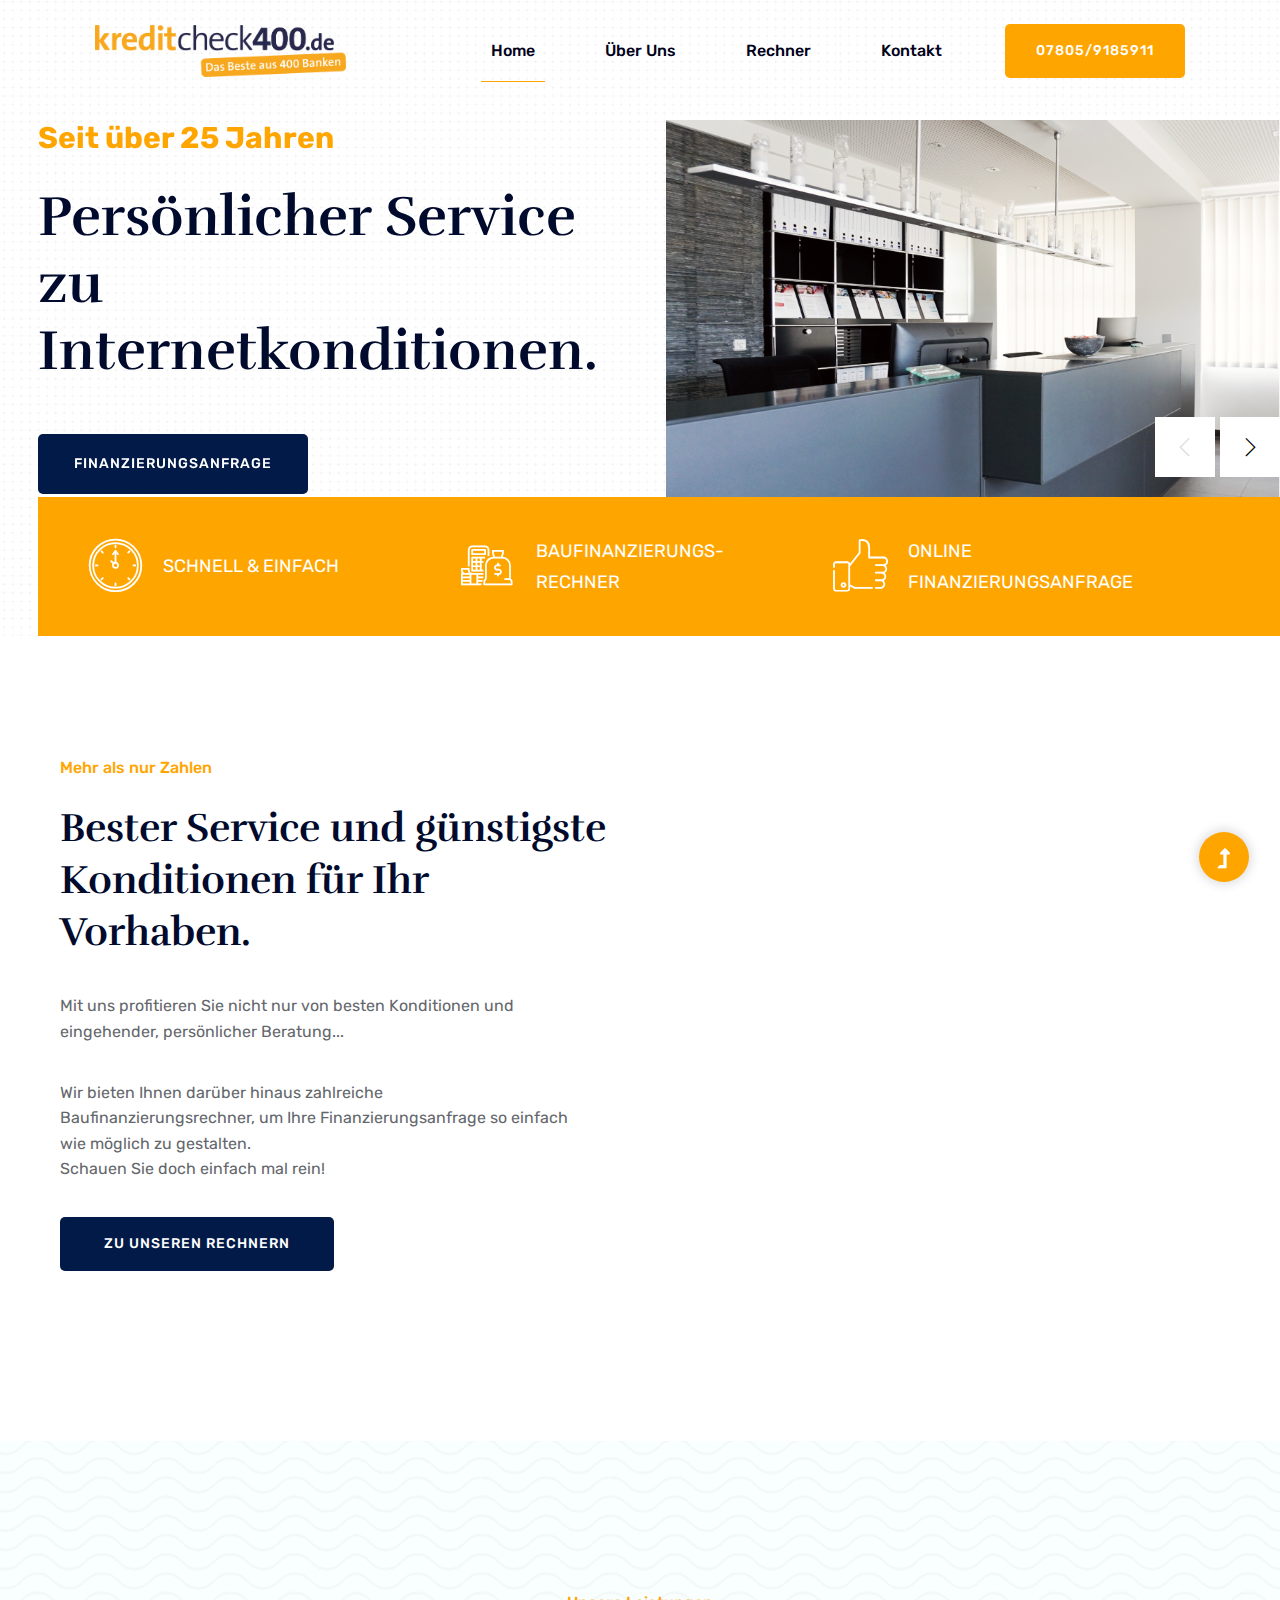
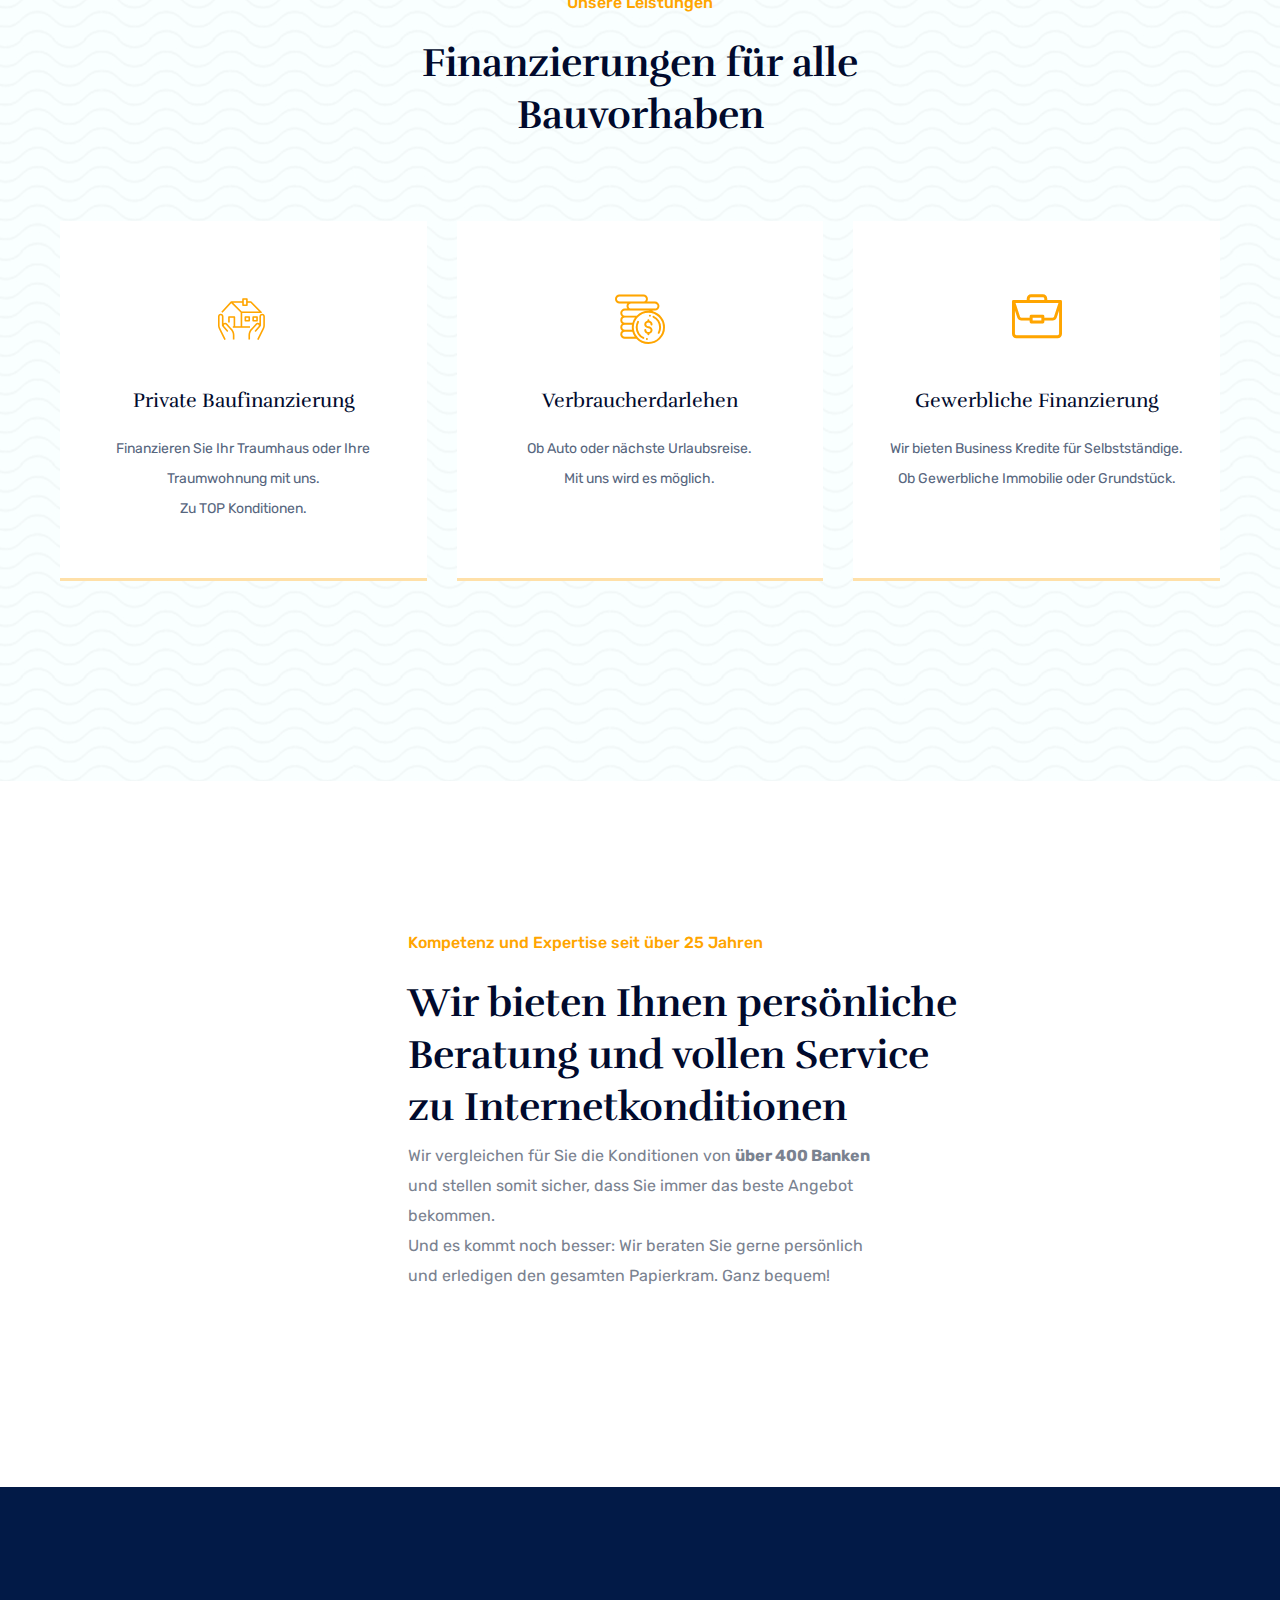
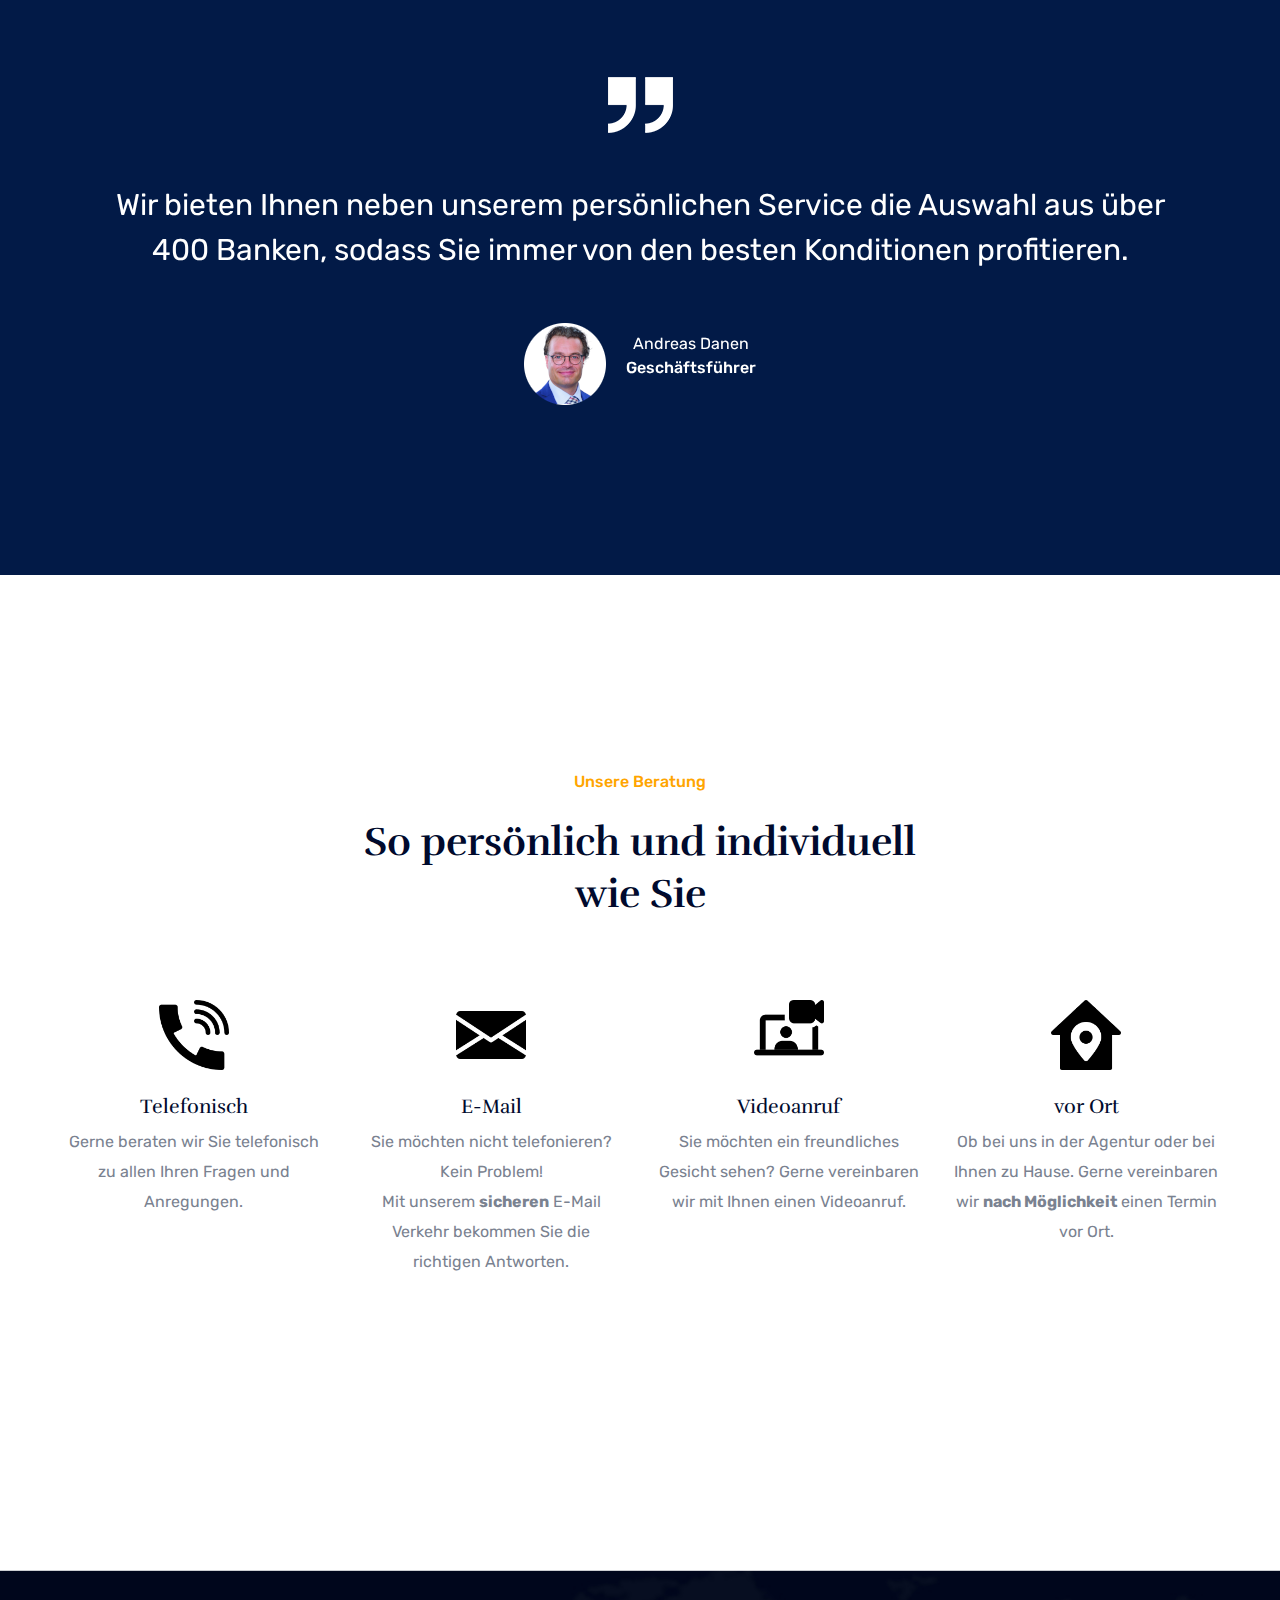
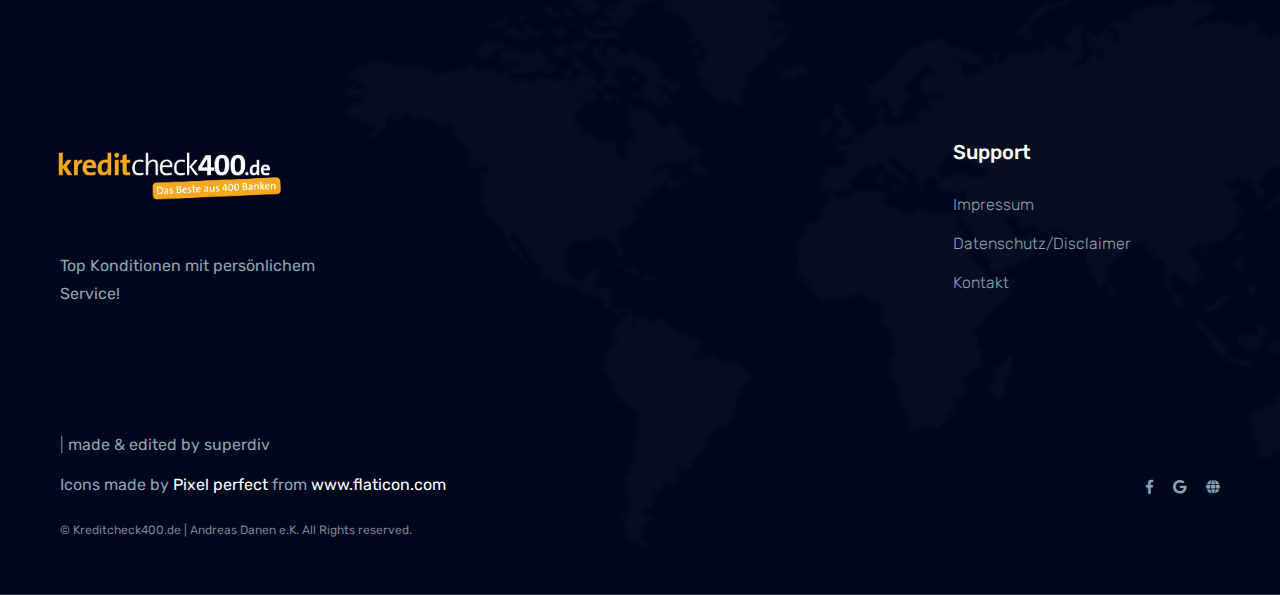
==== kreditcheck400/index.html @ ed124c70 "all files related to Kreditcheck400" ====
<!doctype html>
<html class="no-js" lang="de">
    <head>
         <!-- Cookie Consent Script-->
         <script src="https://cmp.osano.com/16BZ83S5xvFWR2lYL/bb142308-799a-495e-b644-9696ef931f41/osano.js"></script>

        <!-- Global site tag (gtag.js) - Google Analytics -->
        <script async src="https://www.googletagmanager.com/gtag/js?id=UA-173921091-1"></script>
        <script>
        window.dataLayer = window.dataLayer || [];
        function gtag(){dataLayer.push(arguments);}
        gtag('js', new Date());

        gtag('config', 'UA-173921091-1');
        </script>
               
        <meta charset="utf-8">
        <meta http-equiv="x-ua-compatible" content="ie=edge">
        <title>KreditCheck400</title>
        <meta name="description" content="">
        <meta name="viewport" content="width=device-width, initial-scale=1">
        <link rel="manifest" href="site.webmanifest">
        <link rel="shortcut icon" type="image/x-icon" href="assets/img/logo/lupe_transparent.png">
        <link href="https://stackpath.bootstrapcdn.com/font-awesome/4.7.0/css/font-awesome.min.css" rel="stylesheet" integrity="sha384-wvfXpqpZZVQGK6TAh5PVlGOfQNHSoD2xbE+QkPxCAFlNEevoEH3Sl0sibVcOQVnN" crossorigin="anonymous">

		<!-- CSS here -->
            <link rel="stylesheet" href="assets/css/bootstrap.min.css">
            <link rel="stylesheet" href="assets/css/owl.carousel.min.css">
            <link rel="stylesheet" href="assets/css/slicknav.css">
            <link rel="stylesheet" href="assets/css/flaticon.css">
            <link rel="stylesheet" href="assets/css/animate.min.css">
            <link rel="stylesheet" href="assets/css/magnific-popup.css">
            <link rel="stylesheet" href="assets/css/fontawesome-all.min.css">
            <link rel="stylesheet" href="assets/css/themify-icons.css">
            <link rel="stylesheet" href="assets/css/slick.css">
            <link rel="stylesheet" href="assets/css/nice-select.css">
            <link rel="stylesheet" href="assets/css/style.css">
            <link rel="stylesheet" href="assets/css/style_custom.css">
   </head>

   <body>
    <!-- Preloader Start -->
    <div id="preloader-active">
        <div class="preloader d-flex align-items-center justify-content-center">
            <div class="preloader-inner position-relative">
                <div class="preloader-circle"></div>
                <div class="preloader-img pere-text">
                    <img src="assets/img/logo/lupe_transparent.png" alt="">
                </div>
            </div>
        </div>
    </div>
    <!-- Preloader End -->
    <header>
        <!-- Header Start -->
        <div class="header-area header-transparent">
                <div class="main-header  header-sticky">
                    <div class="container-fluid">
                        <div class="row align-items-center">
                            <!-- Logo -->
                            <div class="col-xl-2 col-lg-2 col-md-2">
                                <div class="logo">
                                    <a href="index.html"><img src="assets/img/logo/kreditcheck400_logo_RGB.png" class="img-fluid" alt="Responsive image"></a>
                                </div>
                            </div>
                            <div class="col-xl-10 col-lg-10 col-md-10">
                            <div class="menu-main d-flex align-items-center justify-content-end">
                                <!-- Main-menu -->
                                <div class="main-menu f-right d-none d-lg-block">
                                    <nav> 
                                        <ul id="navigation">  
                                            <li class="active"><a href="index.html">Home</a></li>
                                            <li><a href="about.html">Über uns</a></li>
                                            <li><a href="services.html">Rechner</a></li>
                                            <li><a href="contact.html">Kontakt</a></li>
                                        </ul>
                                    </nav>
                                </div>
                                <div class="header-right-btn f-right d-none d-lg-block">
                                    <a href="#" class="btn header-btn">07805/9185911</a>
                                </div>
                            </div>
                            </div>   
                            <!-- Mobile Menu -->
                            <div class="col-12">
                                <div class="mobile_menu d-block d-lg-none"></div>
                            </div>
                        </div>
                    </div>
                </div>
        </div>
        <!-- Header End -->
    </header>
    <main>

        <!-- slider Area Start-->
        <div class="slider-area slider-height" data-background="assets/img/hero/h1_hero.jpg">
            <div class="slider-active">
                <!-- Single Slider -->
                <div class="single-slider">
                    <div class="slider-cap-wrapper">
                        <div class="hero__caption">
                            <p data-animation="fadeInLeft" data-delay=".2s"><strong>Seit über 25 Jahren</strong></p>
                            <h1 data-animation="fadeInLeft" data-delay=".5s">Persönlicher Service zu Internetkonditionen.</h1>
                            <!-- Hero Btn -->
                            <a href="javascript:void(0);" class="btn hero-btn baufilead_leadformular" data-animation="fadeInLeft" data-delay=".8s">Finanzierungsanfrage</a>
                        </div>
                        <div class="hero__img">
                            <img src="assets/img/hero/hero_img.png" alt="">
                        </div>
                    </div>
                </div>
                <!-- Single Slider -->
                <div class="single-slider">
                    <div class="slider-cap-wrapper">
                        <div class="hero__caption">
                            <p data-animation="fadeInLeft" data-delay=".2s"><strong>Kein Papierkram</strong></p>
                            <h1 data-animation="fadeInLeft" data-delay=".5s">Auswahl aus über 400 Banken.</h1>
                            <!-- Hero Btn -->
                            <a href="javascript:void(0);" class="btn hero-btn baufilead_leadformular" data-animation="fadeInLeft" data-delay=".8s">Finanzierungsanfrage</a>
                        </div>
                        <div class="hero__img">
                            <img src="assets/img/hero/hero_img2.png" alt="">
                        </div>
                    </div>
                </div>
            </div>
            <!-- slider-footer Start -->
            
            <div class="slider-footer section-bg d-none d-sm-block">
                <div class="footer-wrapper">
                    <!-- single -->
                    <div class="single-caption">
                        <div class="caption-icon">
                            <span class="flaticon-clock"></span>
                        </div>
                        <div class="caption">
                            <p>Schnell & Einfach</p>
                        </div>
                    </div>
                    <!-- single -->
                    <div class="single-caption">
                        <div class="caption-icon">
                            <span class="flaticon-loan"></span>
                        </div>
                        <div class="caption">
                            <p>Baufinanzierungs-Rechner</p>
                        </div>
                    </div>
                    <!-- single -->
                    <div class="single-caption">
                        <div class="caption-icon">
                            <span class="flaticon-like"></span>
                        </div>
                        <div class="caption">
                            <p>Online Finanzierungsanfrage</p>
                        </div>
                    </div>
                </div>
            </div>
            
            <!-- slider-footer End -->

        </div>
        <!-- slider Area End-->
        
        <!-- About Law Start-->
        <div class="about-low-area section-padding2">
            <div class="container">
                <div class="row">
                    <div class="col-lg-6 col-md-12">
                        <div class="about-caption mb-50">
                            <!-- Section Tittle -->
                            <div class="section-tittle mb-35">
                                <span>Mehr als nur Zahlen</span>
                                <h2>Bester Service und günstigste Konditionen für Ihr Vorhaben.</h2>
                            </div>
                            <p>Mit uns profitieren Sie nicht nur von besten Konditionen und eingehender, persönlicher Beratung...</p>
                            <p>Wir bieten Ihnen darüber hinaus zahlreiche Baufinanzierungsrechner, um Ihre Finanzierungsanfrage so einfach wie möglich zu gestalten. <br> Schauen Sie doch einfach mal rein!</p>
                            <a href="services.html" class="btn">Zu unseren Rechnern</a>
                        </div>
                    </div>
                    <div class="col-lg-6 col-md-12" style="padding-top: 4%; padding-left: 10%;">
                        <div class="baufilead_zinstableau"></div>
                    </div>
                </div>
            </div>
        </div>
        <!-- About Law End-->
        
        <!-- Services Area Start -->
        <div class="services-area pt-150 pb-150" data-background="assets/img/gallery/section_bg02.jpg">
            <div class="container">
                <div class="row justify-content-center">
                    <div class="col-lg-6 col-md-10">
                        <!-- Section Tittle -->
                        <div class="section-tittle text-center mb-80">
                            <span>Unsere Leistungen</span>
                            <h2>Finanzierungen für alle Bauvorhaben</h2>
                        </div>
                    </div>
                </div>
                <div class="row">
                    <div class="col-lg-4 col-md-6 col-sm-6">
                        <div class="single-cat text-center mb-50">
                            <div class="cat-icon">
                                <a href="javascript:void(0);" class="baufilead_leadformular"><span class="flaticon-loan-1"></span></a>
                            </div>
                            <div class="cat-cap">
                                <h5><a href="javascript:void(0);" class="baufilead_leadformular">Private Baufinanzierung</a><h5>
                                <p>Finanzieren Sie Ihr Traumhaus oder Ihre Traumwohnung mit uns. <br>Zu TOP Konditionen.</p>
                            </div>
                        </div>
                    </div>
                    <div class="col-lg-4 col-md-6 col-sm-6">
                        <div class="single-cat text-center mb-50">
                            <div class="cat-icon">
                                <a href="https://europace.econ-application.de/econ/process/1/kreditlead?epid_uv=ZQC90"><span class="flaticon-money"></span></a>
                            </div>
                            <div class="cat-cap">
                                <h5><a href="https://europace.econ-application.de/econ/process/1/kreditlead?epid_uv=ZQC90">Verbraucherdarlehen</a></h5>
                                <p>Ob Auto oder nächste Urlaubsreise. <br>Mit uns wird es möglich.</p>
                            </div>
                        </div>
                    </div>
                    <div class="col-lg-4 col-md-6 col-sm-6">
                        <div class="single-cat text-center mb-50">
                            <div class="cat-icon">
                                <a href="javascript:void(0);" class="baufilead_leadformular"><span class="flaticon-work"></span></a>
                            </div>
                            <div class="cat-cap">
                                <h5><a href="javascript:void(0);" class="baufilead_leadformular">Gewerbliche Finanzierung</a><h5>
                                <p>Wir bieten Business Kredite für Selbstständige. <br>Ob Gewerbliche Immobilie oder Grundstück.</p>
                            </div>
                        </div>
                    </div>
                 </div>
            </div>
        </div>
        <!-- Services Area End -->
        <!-- Support Company Start-->
        <div class="support-company-area section-padding3 fix">
            <div class="container">
                <div class="row justify-content-center">
                    <div class="col-lg-6 col-md-10">
                        <div class="right-caption">
                            <!-- Section Tittle -->
                            <div class="section-tittle">
                                <span>Kompetenz und Expertise seit über 25 Jahren</span>
                                <h2>Wir bieten Ihnen persönliche Beratung und vollen Service zu Internetkonditionen</h2>
                            </div>
                            <div class="support-caption">
                                <p>Wir vergleichen für Sie die Konditionen von <strong>über 400 Banken</strong> und stellen somit sicher, dass Sie immer das beste Angebot bekommen.
                                    <br>Und es kommt noch besser: Wir beraten Sie gerne persönlich und erledigen den gesamten Papierkram. Ganz bequem!
                                </p>
                            </div>
                        </div>
                    </div>
                </div>
            </div>
        </div>
        <!-- Support Company End-->
        <!-- Testimonial Start -->
        <div class="testimonial-area t-bg testimonial-padding">
            <div class="container ">
               <div class="row d-flex justify-content-center">
                    <div class="col-xl-11 col-lg-11 col-md-9">
                        <div class="h1-testimonial-active">
                            <!-- Single Testimonial -->
                            <div class="single-testimonial text-center">
                                 <!-- Testimonial Content -->
                                <div class="testimonial-caption ">
                                    <div class="testimonial-top-cap">
                                        <img src="assets/img/gallery/testimonial.png" alt="">
                                        <p>Wir bieten Ihnen neben unserem persönlichen Service die Auswahl aus über 400 Banken, sodass Sie immer von den besten Konditionen profitieren.</p>
                                    </div>
                                    <!-- founder -->
                                    <div class="testimonial-founder d-flex align-items-center justify-content-center">
                                        <div class="founder-img">
                                            <img src="assets/img/testmonial/ceo_testi.png" alt="">
                                        </div>
                                       <div class="founder-text">
                                            <span>Andreas Danen</span>
                                            <p>Geschäftsführer</p>
                                       </div>
                                    </div>
                                </div>
                            </div>
                        </div>
                    </div>
               </div>
            </div>
        </div>
        <!-- Testimonial End -->
        <!--Information Area Start -->
        <div class="section-padding30">
            <div class="container">
                <div class="row justify-content-center">
                    <div class="col-lg-6 col-md-10">
                        <!-- Section Tittle -->
                        <div class="section-tittle text-center mb-80">
                            <span>Unsere Beratung</span>
                            <h2>So persönlich und individuell wie Sie</h2>
                        </div>
                    </div>
                </div>
                <div class="row">
                    <div class="col-lg-3 col-md-6 col-sm-6">
                        <div class="single-cat text-center mb-50">
                            <div class="img-info">
                                <img src="assets/img/elements/phone.png" class="img-fluid" height="70px" width="70px">
                            </div>
                            <div class="cat-cap">
                                <h5>Telefonisch<h5>
                                <p>Gerne beraten wir Sie telefonisch zu allen Ihren Fragen und Anregungen.</p>
                            </div>
                        </div>
                    </div>
                    <div class="col-lg-3 col-md-6 col-sm-6">
                        <div class="single-cat text-center mb-50">
                            <div class="img-info">
                                <img src="assets/img/elements/mail.png" class="img-fluid" height="70px" width="70px">
                            </div>
                            <div class="cat-cap">
                                <h5>E-Mail<h5>
                                <p>Sie möchten nicht telefonieren? Kein Problem!<br> Mit unserem <strong>sicheren</strong> E-Mail Verkehr bekommen Sie die richtigen Antworten.</p>
                            </div>
                        </div>
                    </div>
                    <div class="col-lg-3 col-md-6 col-sm-6">
                        <div class="single-cat text-center mb-50">
                            <div class="img-info">
                                <img src="assets/img/elements/meeting.png" class="img-fluid" height="70px" width="70px">
                            </div>
                            <div class="cat-cap">
                                <h5>Videoanruf</a></h5>
                                <p>Sie möchten ein freundliches Gesicht sehen? Gerne vereinbaren wir mit Ihnen einen Videoanruf.</p>
                            </div>
                        </div>
                    </div>
                    <div class="col-lg-3 col-md-6 col-sm-6">
                        <div class="single-cat text-center mb-50">
                            <div class="img-info">
                                <img src="assets/img/elements/gps.png" class="img-fluid" height="70px" width="70px">
                            </div>
                            <div class="cat-cap">
                                <h5>vor Ort</a></h5>
                                <p>Ob bei uns in der Agentur oder bei Ihnen zu Hause. Gerne vereinbaren wir <strong>nach Möglichkeit</strong> einen Termin vor Ort.</p>
                            </div>
                        </div>
                    </div>
                 </div>
            </div>
        </div>
        <!--Information Area End -->

    </main>
    <footer>
        <!-- Footer Start-->
        <div class="footer-area">
            <div class="container">
               <div class="footer-top footer-padding">
                    <div class="row justify-content-between">
                        <div class="col-xl-3 col-lg-4 col-md-4 col-sm-6">
                            <div class="single-footer-caption mb-50">
                                <div class="single-footer-caption mb-30">
                                    <!-- logo -->
                                    <div class="footer-logo">
                                        <a href="index.html"><img src="assets/img/logo/kreditcheck400_dunkel_transparent.png" alt="" id="footer-logo"></a>
                                    </div>
                                    <div class="footer-pera">
                                        <p>Top Konditionen mit persönlichem Service!</p>
                                   </div>
                                </div>
                            </div>
                        </div>

                        <div class="col-xl-3 col-lg-3 col-md-4 col-sm-6">
                            <div class="single-footer-caption mb-50">
                                <div class="footer-tittle">
                                    <h4>Support</h4>
                                    <ul>
                                        <li><a href="impressum.html">Impressum</a></li>
                                        <li><a href="data_sec.html">Datenschutz/Disclaimer</a></li>
                                        <li><a href="contact.html">Kontakt</a></li>     
                                    </ul>
                                </div>
                            </div>
                        </div>
                    </div>
               </div>
                <div class="footer-bottom">
                    <div class="row d-flex justify-content-between align-items-center">
                        <div class="col-xl-9 col-lg-8">
                            <div class="footer-copy-right">
                                <p>| <strong> made & edited by superdiv</strong></p>
                                <div style="color: #8ba4b1">Icons made by <a href="https://www.flaticon.com/authors/pixel-perfect" title="Pixel perfect">Pixel perfect</a> from <a href="https://www.flaticon.com/" title="Flaticon">www.flaticon.com</a></div>
                            </div>
                            <p class="copyright">© Kreditcheck400.de | Andreas Danen e.K. All Rights reserved.</p>
                        </div>
                        <div class="col-xl-3 col-lg-4">
                            <!-- Footer Social -->
                            <div class="footer-social f-right">
                                <a href="#"><i class="fab fa-facebook-f"></i></a>
                                <a href="#"><i class="fab fa-google"></i></a>
                                <a href="index.html"><i class="fas fa-globe"></i></a>
                            </div>
                        </div>
                    </div>
               </div>
            </div>
        </div>
        <!-- Footer End-->
    </footer>
    <!-- Scroll Up -->
    <div id="back-top" >
        <a title="Go to Top" href="#"> <i class="fas fa-level-up-alt"></i></a>
    </div>


    <!-- JS here -->
        <!-- Custom Starpool Plugins-->
        <script type="text/javascript" src="https://www.baufi-lead.de/baufilead/partner/foPJcRsAC15h9x4gGTwd/imports.js"></script>
        <script type="text/javascript" src="https://europace.econ-application.de/js/econ.js"></script>
        <script type="text/javascript">econ.initEcon('econ', 'https://europace.econ-application.de/econ/process/1/kreditlead?epid_uv=ZQC90', [ 'Liste-von-IDs-falls-notwendig' ], 0);</script>
		<!-- All JS Custom Plugins Link Here here -->
        <script src="./assets/js/vendor/modernizr-3.5.0.min.js"></script>
		<!-- Jquery, Popper, Bootstrap -->
		<script src="./assets/js/vendor/jquery-1.12.4.min.js"></script>
        <script src="./assets/js/popper.min.js"></script>
        <script src="./assets/js/bootstrap.min.js"></script>
	    <!-- Jquery Mobile Menu -->
        <script src="./assets/js/jquery.slicknav.min.js"></script>

		<!-- Jquery Slick , Owl-Carousel Plugins -->
        <script src="./assets/js/owl.carousel.min.js"></script>
        <script src="./assets/js/slick.min.js"></script>
		<!-- One Page, Animated-HeadLin -->
        <script src="./assets/js/wow.min.js"></script>
		<script src="./assets/js/animated.headline.js"></script>
        <script src="./assets/js/jquery.magnific-popup.js"></script>

		<!-- Nice-select, sticky -->
        <script src="./assets/js/jquery.nice-select.min.js"></script>
		<script src="./assets/js/jquery.sticky.js"></script>
        
        <!-- contact js -->
        <script src="./assets/js/contact.js"></script>
        <script src="./assets/js/jquery.form.js"></script>
        <script src="./assets/js/jquery.validate.min.js"></script>
        <script src="./assets/js/mail-script.js"></script>
        <script src="./assets/js/jquery.ajaxchimp.min.js"></script>
        
		<!-- Jquery Plugins, main Jquery -->	
        <script src="./assets/js/plugins.js"></script>
        <script src="./assets/js/main.js"></script>
        
    </body>
</html>
---- kreditcheck400/assets/css/flaticon.css ----
/*
  	Flaticon icon font: Flaticon
  	Creation date: 28/03/2020 11:06
  	*/

@font-face {
  font-family: "Flaticon";
  src: url("../fonts/Flaticon.eot");
  src: url("../fonts/Flaticon.eot?#iefix") format("embedded-opentype"),
       url("../fonts/Flaticon.woff2") format("woff2"),
       url("../fonts/Flaticon.woff") format("woff"),
       url("../fonts/Flaticon.ttf") format("truetype"),
       url("../fonts/Flaticon.svg#Flaticon") format("svg");
  font-weight: normal;
  font-style: normal;
}

@media screen and (-webkit-min-device-pixel-ratio:0) {
  @font-face {
    font-family: "Flaticon";
    src: url("../fonts/Flaticon.svg#Flaticon") format("svg");
  }
}

[class^="flaticon-"]:before, [class*=" flaticon-"]:before,
[class^="flaticon-"]:after, [class*=" flaticon-"]:after {   
  font-family: Flaticon;
font-style: normal;
}

.flaticon-like:before { content: "\f100"; }
.flaticon-clock:before { content: "\f101"; }
.flaticon-money:before { content: "\f102"; }
.flaticon-work:before { content: "\f103"; }
.flaticon-loan:before { content: "\f104"; }
.flaticon-loan-1:before { content: "\f105"; }
---- kreditcheck400/assets/css/themify-icons.css ----
@font-face {
	font-family: 'themify';
	src:url('../fonts/themify.eot?-fvbane');


	src:url('../fonts/themify.eot?#iefix-fvbane') format('embedded-opentype'),
		url('../fonts/themify.woff?-fvbane') format('woff'),
		url('../fonts/themify.ttf?-fvbane') format('truetype'),
		url('../fonts/themify.svg?-fvbane#themify') format('svg');
	font-weight: normal;
	font-style: normal;
}

[class^="ti-"], [class*=" ti-"] {
	font-family: 'themify';
	speak: none;
	font-style: normal;
	font-weight: normal;
	font-variant: normal;
	text-transform: none;
	line-height: 1;

	/* Better Font Rendering =========== */
	-webkit-font-smoothing: antialiased;
	-moz-osx-font-smoothing: grayscale;
}

.ti-wand:before {
	content: "\e600";
}
.ti-volume:before {
	content: "\e601";
}
.ti-user:before {
	content: "\e602";
}
.ti-unlock:before {
	content: "\e603";
}
.ti-unlink:before {
	content: "\e604";
}
.ti-trash:before {
	content: "\e605";
}
.ti-thought:before {
	content: "\e606";
}
.ti-target:before {
	content: "\e607";
}
.ti-tag:before {
	content: "\e608";
}
.ti-tablet:before {
	content: "\e609";
}
.ti-star:before {
	content: "\e60a";
}
.ti-spray:before {
	content: "\e60b";
}
.ti-signal:before {
	content: "\e60c";
}
.ti-shopping-cart:before {
	content: "\e60d";
}
.ti-shopping-cart-full:before {
	content: "\e60e";
}
.ti-settings:before {
	content: "\e60f";
}
.ti-search:before {
	content: "\e610";
}
.ti-zoom-in:before {
	content: "\e611";
}
.ti-zoom-out:before {
	content: "\e612";
}
.ti-cut:before {
	content: "\e613";
}
.ti-ruler:before {
	content: "\e614";
}
.ti-ruler-pencil:before {
	content: "\e615";
}
.ti-ruler-alt:before {
	content: "\e616";
}
.ti-bookmark:before {
	content: "\e617";
}
.ti-bookmark-alt:before {
	content: "\e618";
}
.ti-reload:before {
	content: "\e619";
}
.ti-plus:before {
	content: "\e61a";
}
.ti-pin:before {
	content: "\e61b";
}
.ti-pencil:before {
	content: "\e61c";
}
.ti-pencil-alt:before {
	content: "\e61d";
}
.ti-paint-roller:before {
	content: "\e61e";
}
.ti-paint-bucket:before {
	content: "\e61f";
}
.ti-na:before {
	content: "\e620";
}
.ti-mobile:before {
	content: "\e621";
}
.ti-minus:before {
	content: "\e622";
}
.ti-medall:before {
	content: "\e623";
}
.ti-medall-alt:before {
	content: "\e624";
}
.ti-marker:before {
	content: "\e625";
}
.ti-marker-alt:before {
	content: "\e626";
}
.ti-arrow-up:before {
	content: "\e627";
}
.ti-arrow-right:before {
	content: "\e628";
}
.ti-arrow-left:before {
	content: "\e629";
}
.ti-arrow-down:before {
	content: "\e62a";
}
.ti-lock:before {
	content: "\e62b";
}
.ti-location-arrow:before {
	content: "\e62c";
}
.ti-link:before {
	content: "\e62d";
}
.ti-layout:before {
	content: "\e62e";
}
.ti-layers:before {
	content: "\e62f";
}
.ti-layers-alt:before {
	content: "\e630";
}
.ti-key:before {
	content: "\e631";
}
.ti-import:before {
	content: "\e632";
}
.ti-image:before {
	content: "\e633";
}
.ti-heart:before {
	content: "\e634";
}
.ti-heart-broken:before {
	content: "\e635";
}
.ti-hand-stop:before {
	content: "\e636";
}
.ti-hand-open:before {
	content: "\e637";
}
.ti-hand-drag:before {
	content: "\e638";
}
.ti-folder:before {
	content: "\e639";
}
.ti-flag:before {
	content: "\e63a";
}
.ti-flag-alt:before {
	content: "\e63b";
}
.ti-flag-alt-2:before {
	content: "\e63c";
}
.ti-eye:before {
	content: "\e63d";
}
.ti-export:before {
	content: "\e63e";
}
.ti-exchange-vertical:before {
	content: "\e63f";
}
.ti-desktop:before {
	content: "\e640";
}
.ti-cup:before {
	content: "\e641";
}
.ti-crown:before {
	content: "\e642";
}
.ti-comments:before {
	content: "\e643";
}
.ti-comment:before {
	content: "\e644";
}
.ti-comment-alt:before {
	content: "\e645";
}
.ti-close:before {
	content: "\e646";
}
.ti-clip:before {
	content: "\e647";
}
.ti-angle-up:before {
	content: "\e648";
}
.ti-angle-right:before {
	content: "\e649";
}
.ti-angle-left:before {
	content: "\e64a";
}
.ti-angle-down:before {
	content: "\e64b";
}
.ti-check:before {
	content: "\e64c";
}
.ti-check-box:before {
	content: "\e64d";
}
.ti-camera:before {
	content: "\e64e";
}
.ti-announcement:before {
	content: "\e64f";
}
.ti-brush:before {
	content: "\e650";
}
.ti-briefcase:before {
	content: "\e651";
}
.ti-bolt:before {
	content: "\e652";
}
.ti-bolt-alt:before {
	content: "\e653";
}
.ti-blackboard:before {
	content: "\e654";
}
.ti-bag:before {
	content: "\e655";
}
.ti-move:before {
	content: "\e656";
}
.ti-arrows-vertical:before {
	content: "\e657";
}
.ti-arrows-horizontal:before {
	content: "\e658";
}
.ti-fullscreen:before {
	content: "\e659";
}
.ti-arrow-top-right:before {
	content: "\e65a";
}
.ti-arrow-top-left:before {
	content: "\e65b";
}
.ti-arrow-circle-up:before {
	content: "\e65c";
}
.ti-arrow-circle-right:before {
	content: "\e65d";
}
.ti-arrow-circle-left:before {
	content: "\e65e";
}
.ti-arrow-circle-down:before {
	content: "\e65f";
}
.ti-angle-double-up:before {
	content: "\e660";
}
.ti-angle-double-right:before {
	content: "\e661";
}
.ti-angle-double-left:before {
	content: "\e662";
}
.ti-angle-double-down:before {
	content: "\e663";
}
.ti-zip:before {
	content: "\e664";
}
.ti-world:before {
	content: "\e665";
}
.ti-wheelchair:before {
	content: "\e666";
}
.ti-view-list:before {
	content: "\e667";
}
.ti-view-list-alt:before {
	content: "\e668";
}
.ti-view-grid:before {
	content: "\e669";
}
.ti-uppercase:before {
	content: "\e66a";
}
.ti-upload:before {
	content: "\e66b";
}
.ti-underline:before {
	content: "\e66c";
}
.ti-truck:before {
	content: "\e66d";
}
.ti-timer:before {
	content: "\e66e";
}
.ti-ticket:before {
	content: "\e66f";
}
.ti-thumb-up:before {
	content: "\e670";
}
.ti-thumb-down:before {
	content: "\e671";
}
.ti-text:before {
	content: "\e672";
}
.ti-stats-up:before {
	content: "\e673";
}
.ti-stats-down:before {
	content: "\e674";
}
.ti-split-v:before {
	content: "\e675";
}
.ti-split-h:before {
	content: "\e676";
}
.ti-smallcap:before {
	content: "\e677";
}
.ti-shine:before {
	content: "\e678";
}
.ti-shift-right:before {
	content: "\e679";
}
.ti-shift-left:before {
	content: "\e67a";
}
.ti-shield:before {
	content: "\e67b";
}
.ti-notepad:before {
	content: "\e67c";
}
.ti-server:before {
	content: "\e67d";
}
.ti-quote-right:before {
	content: "\e67e";
}
.ti-quote-left:before {
	content: "\e67f";
}
.ti-pulse:before {
	content: "\e680";
}
.ti-printer:before {
	content: "\e681";
}
.ti-power-off:before {
	content: "\e682";
}
.ti-plug:before {
	content: "\e683";
}
.ti-pie-chart:before {
	content: "\e684";
}
.ti-paragraph:before {
	content: "\e685";
}
.ti-panel:before {
	content: "\e686";
}
.ti-package:before {
	content: "\e687";
}
.ti-music:before {
	content: "\e688";
}
.ti-music-alt:before {
	content: "\e689";
}
.ti-mouse:before {
	content: "\e68a";
}
.ti-mouse-alt:before {
	content: "\e68b";
}
.ti-money:before {
	content: "\e68c";
}
.ti-microphone:before {
	content: "\e68d";
}
.ti-menu:before {
	content: "\e68e";
}
.ti-menu-alt:before {
	content: "\e68f";
}
.ti-map:before {
	content: "\e690";
}
.ti-map-alt:before {
	content: "\e691";
}
.ti-loop:before {
	content: "\e692";
}
.ti-location-pin:before {
	content: "\e693";
}
.ti-list:before {
	content: "\e694";
}
.ti-light-bulb:before {
	content: "\e695";
}
.ti-Italic:before {
	content: "\e696";
}
.ti-info:before {
	content: "\e697";
}
.ti-infinite:before {
	content: "\e698";
}
.ti-id-badge:before {
	content: "\e699";
}
.ti-hummer:before {
	content: "\e69a";
}
.ti-home:before {
	content: "\e69b";
}
.ti-help:before {
	content: "\e69c";
}
.ti-headphone:before {
	content: "\e69d";
}
.ti-harddrives:before {
	content: "\e69e";
}
.ti-harddrive:before {
	content: "\e69f";
}
.ti-gift:before {
	content: "\e6a0";
}
.ti-game:before {
	content: "\e6a1";
}
.ti-filter:before {
	content: "\e6a2";
}
.ti-files:before {
	content: "\e6a3";
}
.ti-file:before {
	content: "\e6a4";
}
.ti-eraser:before {
	content: "\e6a5";
}
.ti-envelope:before {
	content: "\e6a6";
}
.ti-download:before {
	content: "\e6a7";
}
.ti-direction:before {
	content: "\e6a8";
}
.ti-direction-alt:before {
	content: "\e6a9";
}
.ti-dashboard:before {
	content: "\e6aa";
}
.ti-control-stop:before {
	content: "\e6ab";
}
.ti-control-shuffle:before {
	content: "\e6ac";
}
.ti-control-play:before {
	content: "\e6ad";
}
.ti-control-pause:before {
	content: "\e6ae";
}
.ti-control-forward:before {
	content: "\e6af";
}
.ti-control-backward:before {
	content: "\e6b0";
}
.ti-cloud:before {
	content: "\e6b1";
}
.ti-cloud-up:before {
	content: "\e6b2";
}
.ti-cloud-down:before {
	content: "\e6b3";
}
.ti-clipboard:before {
	content: "\e6b4";
}
.ti-car:before {
	content: "\e6b5";
}
.ti-calendar:before {
	content: "\e6b6";
}
.ti-book:before {
	content: "\e6b7";
}
.ti-bell:before {
	content: "\e6b8";
}
.ti-basketball:before {
	content: "\e6b9";
}
.ti-bar-chart:before {
	content: "\e6ba";
}
.ti-bar-chart-alt:before {
	content: "\e6bb";
}
.ti-back-right:before {
	content: "\e6bc";
}
.ti-back-left:before {
	content: "\e6bd";
}
.ti-arrows-corner:before {
	content: "\e6be";
}
.ti-archive:before {
	content: "\e6bf";
}
.ti-anchor:before {
	content: "\e6c0";
}
.ti-align-right:before {
	content: "\e6c1";
}
.ti-align-left:before {
	content: "\e6c2";
}
.ti-align-justify:before {
	content: "\e6c3";
}
.ti-align-center:before {
	content: "\e6c4";
}
.ti-alert:before {
	content: "\e6c5";
}
.ti-alarm-clock:before {
	content: "\e6c6";
}
.ti-agenda:before {
	content: "\e6c7";
}
.ti-write:before {
	content: "\e6c8";
}
.ti-window:before {
	content: "\e6c9";
}
.ti-widgetized:before {
	content: "\e6ca";
}
.ti-widget:before {
	content: "\e6cb";
}
.ti-widget-alt:before {
	content: "\e6cc";
}
.ti-wallet:before {
	content: "\e6cd";
}
.ti-video-clapper:before {
	content: "\e6ce";
}
.ti-video-camera:before {
	content: "\e6cf";
}
.ti-vector:before {
	content: "\e6d0";
}
.ti-themify-logo:before {
	content: "\e6d1";
}
.ti-themify-favicon:before {
	content: "\e6d2";
}
.ti-themify-favicon-alt:before {
	content: "\e6d3";
}
.ti-support:before {
	content: "\e6d4";
}
.ti-stamp:before {
	content: "\e6d5";
}
.ti-split-v-alt:before {
	content: "\e6d6";
}
.ti-slice:before {
	content: "\e6d7";
}
.ti-shortcode:before {
	content: "\e6d8";
}
.ti-shift-right-alt:before {
	content: "\e6d9";
}
.ti-shift-left-alt:before {
	content: "\e6da";
}
.ti-ruler-alt-2:before {
	content: "\e6db";
}
.ti-receipt:before {
	content: "\e6dc";
}
.ti-pin2:before {
	content: "\e6dd";
}
.ti-pin-alt:before {
	content: "\e6de";
}
.ti-pencil-alt2:before {
	content: "\e6df";
}
.ti-palette:before {
	content: "\e6e0";
}
.ti-more:before {
	content: "\e6e1";
}
.ti-more-alt:before {
	content: "\e6e2";
}
.ti-microphone-alt:before {
	content: "\e6e3";
}
.ti-magnet:before {
	content: "\e6e4";
}
.ti-line-double:before {
	content: "\e6e5";
}
.ti-line-dotted:before {
	content: "\e6e6";
}
.ti-line-dashed:before {
	content: "\e6e7";
}
.ti-layout-width-full:before {
	content: "\e6e8";
}
.ti-layout-width-default:before {
	content: "\e6e9";
}
.ti-layout-width-default-alt:before {
	content: "\e6ea";
}
.ti-layout-tab:before {
	content: "\e6eb";
}
.ti-layout-tab-window:before {
	content: "\e6ec";
}
.ti-layout-tab-v:before {
	content: "\e6ed";
}
.ti-layout-tab-min:before {
	content: "\e6ee";
}
.ti-layout-slider:before {
	content: "\e6ef";
}
.ti-layout-slider-alt:before {
	content: "\e6f0";
}
.ti-layout-sidebar-right:before {
	content: "\e6f1";
}
.ti-layout-sidebar-none:before {
	content: "\e6f2";
}
.ti-layout-sidebar-left:before {
	content: "\e6f3";
}
.ti-layout-placeholder:before {
	content: "\e6f4";
}
.ti-layout-menu:before {
	content: "\e6f5";
}
.ti-layout-menu-v:before {
	content: "\e6f6";
}
.ti-layout-menu-separated:before {
	content: "\e6f7";
}
.ti-layout-menu-full:before {
	content: "\e6f8";
}
.ti-layout-media-right-alt:before {
	content: "\e6f9";
}
.ti-layout-media-right:before {
	content: "\e6fa";
}
.ti-layout-media-overlay:before {
	content: "\e6fb";
}
.ti-layout-media-overlay-alt:before {
	content: "\e6fc";
}
.ti-layout-media-overlay-alt-2:before {
	content: "\e6fd";
}
.ti-layout-media-left-alt:before {
	content: "\e6fe";
}
.ti-layout-media-left:before {
	content: "\e6ff";
}
.ti-layout-media-center-alt:before {
	content: "\e700";
}
.ti-layout-media-center:before {
	content: "\e701";
}
.ti-layout-list-thumb:before {
	content: "\e702";
}
.ti-layout-list-thumb-alt:before {
	content: "\e703";
}
.ti-layout-list-post:before {
	content: "\e704";
}
.ti-layout-list-large-image:before {
	content: "\e705";
}
.ti-layout-line-solid:before {
	content: "\e706";
}
.ti-layout-grid4:before {
	content: "\e707";
}
.ti-layout-grid3:before {
	content: "\e708";
}
.ti-layout-grid2:before {
	content: "\e709";
}
.ti-layout-grid2-thumb:before {
	content: "\e70a";
}
.ti-layout-cta-right:before {
	content: "\e70b";
}
.ti-layout-cta-left:before {
	content: "\e70c";
}
.ti-layout-cta-center:before {
	content: "\e70d";
}
.ti-layout-cta-btn-right:before {
	content: "\e70e";
}
.ti-layout-cta-btn-left:before {
	content: "\e70f";
}
.ti-layout-column4:before {
	content: "\e710";
}
.ti-layout-column3:before {
	content: "\e711";
}
.ti-layout-column2:before {
	content: "\e712";
}
.ti-layout-accordion-separated:before {
	content: "\e713";
}
.ti-layout-accordion-merged:before {
	content: "\e714";
}
.ti-layout-accordion-list:before {
	content: "\e715";
}
.ti-ink-pen:before {
	content: "\e716";
}
.ti-info-alt:before {
	content: "\e717";
}
.ti-help-alt:before {
	content: "\e718";
}
.ti-headphone-alt:before {
	content: "\e719";
}
.ti-hand-point-up:before {
	content: "\e71a";
}
.ti-hand-point-right:before {
	content: "\e71b";
}
.ti-hand-point-left:before {
	content: "\e71c";
}
.ti-hand-point-down:before {
	content: "\e71d";
}
.ti-gallery:before {
	content: "\e71e";
}
.ti-face-smile:before {
	content: "\e71f";
}
.ti-face-sad:before {
	content: "\e720";
}
.ti-credit-card:before {
	content: "\e721";
}
.ti-control-skip-forward:before {
	content: "\e722";
}
.ti-control-skip-backward:before {
	content: "\e723";
}
.ti-control-record:before {
	content: "\e724";
}
.ti-control-eject:before {
	content: "\e725";
}
.ti-comments-smiley:before {
	content: "\e726";
}
.ti-brush-alt:before {
	content: "\e727";
}
.ti-youtube:before {
	content: "\e728";
}
.ti-vimeo:before {
	content: "\e729";
}
.ti-twitter:before {
	content: "\e72a";
}
.ti-time:before {
	content: "\e72b";
}
.ti-tumblr:before {
	content: "\e72c";
}
.ti-skype:before {
	content: "\e72d";
}
.ti-share:before {
	content: "\e72e";
}
.ti-share-alt:before {
	content: "\e72f";
}
.ti-rocket:before {
	content: "\e730";
}
.ti-pinterest:before {
	content: "\e731";
}
.ti-new-window:before {
	content: "\e732";
}
.ti-microsoft:before {
	content: "\e733";
}
.ti-list-ol:before {
	content: "\e734";
}
.ti-linkedin:before {
	content: "\e735";
}
.ti-layout-sidebar-2:before {
	content: "\e736";
}
.ti-layout-grid4-alt:before {
	content: "\e737";
}
.ti-layout-grid3-alt:before {
	content: "\e738";
}
.ti-layout-grid2-alt:before {
	content: "\e739";
}
.ti-layout-column4-alt:before {
	content: "\e73a";
}
.ti-layout-column3-alt:before {
	content: "\e73b";
}
.ti-layout-column2-alt:before {
	content: "\e73c";
}
.ti-instagram:before {
	content: "\e73d";
}
.ti-google:before {
	content: "\e73e";
}
.ti-github:before {
	content: "\e73f";
}
.ti-flickr:before {
	content: "\e740";
}
.ti-facebook:before {
	content: "\e741";
}
.ti-dropbox:before {
	content: "\e742";
}
.ti-dribbble:before {
	content: "\e743";
}
.ti-apple:before {
	content: "\e744";
}
.ti-android:before {
	content: "\e745";
}
.ti-save:before {
	content: "\e746";
}
.ti-save-alt:before {
	content: "\e747";
}
.ti-yahoo:before {
	content: "\e748";
}
.ti-wordpress:before {
	content: "\e749";
}
.ti-vimeo-alt:before {
	content: "\e74a";
}
.ti-twitter-alt:before {
	content: "\e74b";
}
.ti-tumblr-alt:before {
	content: "\e74c";
}
.ti-trello:before {
	content: "\e74d";
}
.ti-stack-overflow:before {
	content: "\e74e";
}
.ti-soundcloud:before {
	content: "\e74f";
}
.ti-sharethis:before {
	content: "\e750";
}
.ti-sharethis-alt:before {
	content: "\e751";
}
.ti-reddit:before {
	content: "\e752";
}
.ti-pinterest-alt:before {
	content: "\e753";
}
.ti-microsoft-alt:before {
	content: "\e754";
}
.ti-linux:before {
	content: "\e755";
}
.ti-jsfiddle:before {
	content: "\e756";
}
.ti-joomla:before {
	content: "\e757";
}
.ti-html5:before {
	content: "\e758";
}
.ti-flickr-alt:before {
	content: "\e759";
}
.ti-email:before {
	content: "\e75a";
}
.ti-drupal:before {
	content: "\e75b";
}
.ti-dropbox-alt:before {
	content: "\e75c";
}
.ti-css3:before {
	content: "\e75d";
}
.ti-rss:before {
	content: "\e75e";
}
.ti-rss-alt:before {
	content: "\e75f";
}
---- kreditcheck400/assets/css/nice-select.css ----
.nice-select {
  -webkit-tap-highlight-color: transparent;
  background-color: #fff;
  border-radius: 5px;
  border: solid 1px #e8e8e8;
  box-sizing: border-box;
  clear: both;
  cursor: pointer;
  display: block;
  float: left;
  font-family: inherit;
  font-size: 14px;
  font-weight: normal;
  height: 42px;
  line-height: 40px;
  outline: none;
  padding-left: 18px;
  padding-right: 30px;
  position: relative;
  text-align: left !important;
  -webkit-transition: all 0.2s ease-in-out;
  transition: all 0.2s ease-in-out;
  -webkit-user-select: none;
     -moz-user-select: none;
      -ms-user-select: none;
          user-select: none;
  white-space: nowrap;
  width: auto; }
  .nice-select:hover {
    border-color: #dbdbdb; }
  .nice-select:active, .nice-select.open, .nice-select:focus {
    border-color: #999; }
  .nice-select:after {
    border-bottom: 2px solid #999;
    border-right: 2px solid #999;
    content: '';
    display: block;
    height: 5px;
    margin-top: -4px;
    pointer-events: none;
    position: absolute;
    right: 12px;
    top: 50%;
    -webkit-transform-origin: 66% 66%;
        -ms-transform-origin: 66% 66%;
            transform-origin: 66% 66%;
    -webkit-transform: rotate(45deg);
        -ms-transform: rotate(45deg);
            transform: rotate(45deg);
    -webkit-transition: all 0.15s ease-in-out;
    transition: all 0.15s ease-in-out;
    width: 5px; }
  .nice-select.open:after {
    -webkit-transform: rotate(-135deg);
        -ms-transform: rotate(-135deg);
            transform: rotate(-135deg); }
  .nice-select.open .list {
    opacity: 1;
    pointer-events: auto;
    -webkit-transform: scale(1) translateY(0);
        -ms-transform: scale(1) translateY(0);
            transform: scale(1) translateY(0); }
  .nice-select.disabled {
    border-color: #ededed;
    color: #999;
    pointer-events: none; }
    .nice-select.disabled:after {
      border-color: #cccccc; }
  .nice-select.wide {
    width: 100%; }
    .nice-select.wide .list {
      left: 0 !important;
      right: 0 !important; }
  .nice-select.right {
    float: right; }
    .nice-select.right .list {
      left: auto;
      right: 0; }
  .nice-select.small {
    font-size: 12px;
    height: 36px;
    line-height: 34px; }
    .nice-select.small:after {
      height: 4px;
      width: 4px; }
    .nice-select.small .option {
      line-height: 34px;
      min-height: 34px; }
  .nice-select .list {
    background-color: #fff;
    border-radius: 5px;
    box-shadow: 0 0 0 1px rgba(68, 68, 68, 0.11);
    box-sizing: border-box;
    margin-top: 4px;
    opacity: 0;
    overflow: hidden;
    padding: 0;
    pointer-events: none;
    position: absolute;
    top: 100%;
    left: 0;
    -webkit-transform-origin: 50% 0;
        -ms-transform-origin: 50% 0;
            transform-origin: 50% 0;
    -webkit-transform: scale(0.75) translateY(-21px);
        -ms-transform: scale(0.75) translateY(-21px);
            transform: scale(0.75) translateY(-21px);
    -webkit-transition: all 0.2s cubic-bezier(0.5, 0, 0, 1.25), opacity 0.15s ease-out;
    transition: all 0.2s cubic-bezier(0.5, 0, 0, 1.25), opacity 0.15s ease-out;
    z-index: 9; }
    .nice-select .list:hover .option:not(:hover) {
      background-color: transparent !important; }
  .nice-select .option {
    cursor: pointer;
    font-weight: 400;
    line-height: 40px;
    list-style: none;
    min-height: 40px;
    outline: none;
    padding-left: 18px;
    padding-right: 29px;
    text-align: left;
    -webkit-transition: all 0.2s;
    transition: all 0.2s; }
    .nice-select .option:hover, .nice-select .option.focus, .nice-select .option.selected.focus {
      background-color: #f6f6f6; }
    .nice-select .option.selected {
      font-weight: bold; }
    .nice-select .option.disabled {
      background-color: transparent;
      color: #999;
      cursor: default; }

.no-csspointerevents .nice-select .list {
  display: none; }

.no-csspointerevents .nice-select.open .list {
  display: block; }
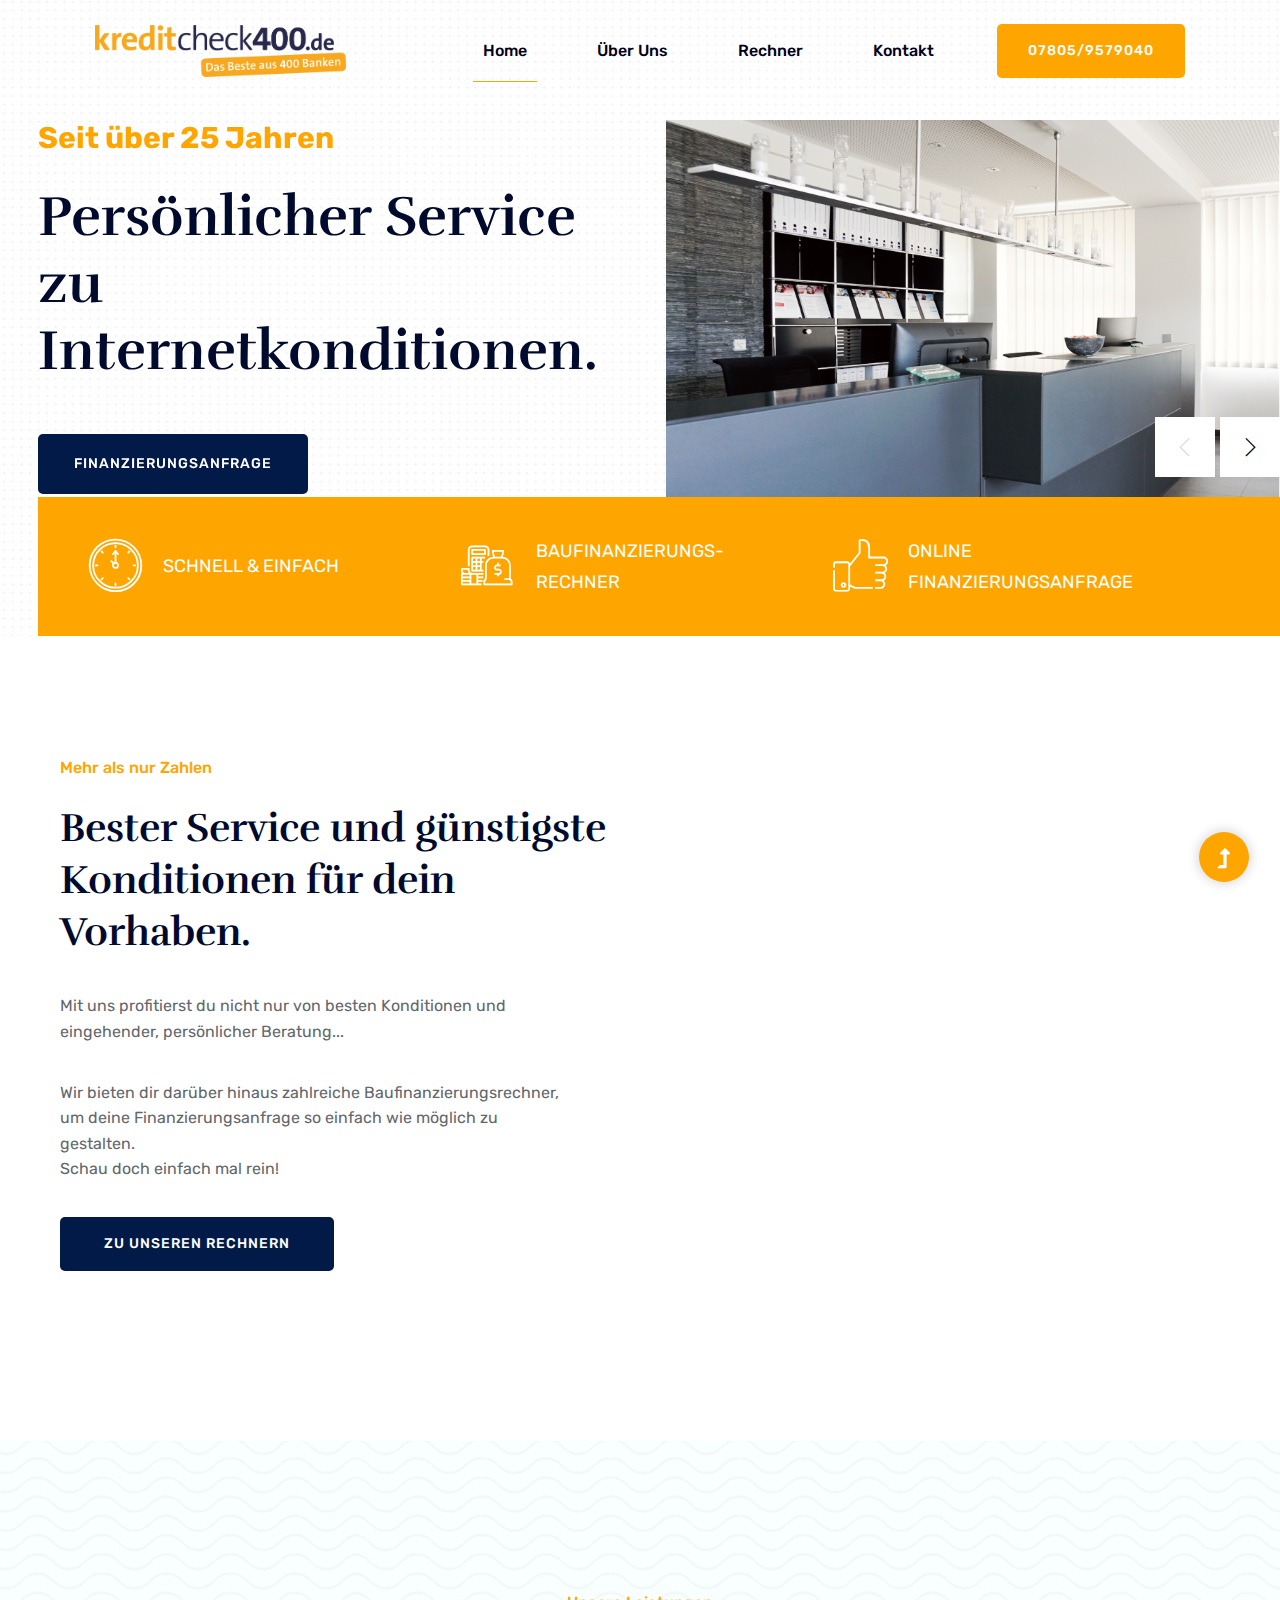
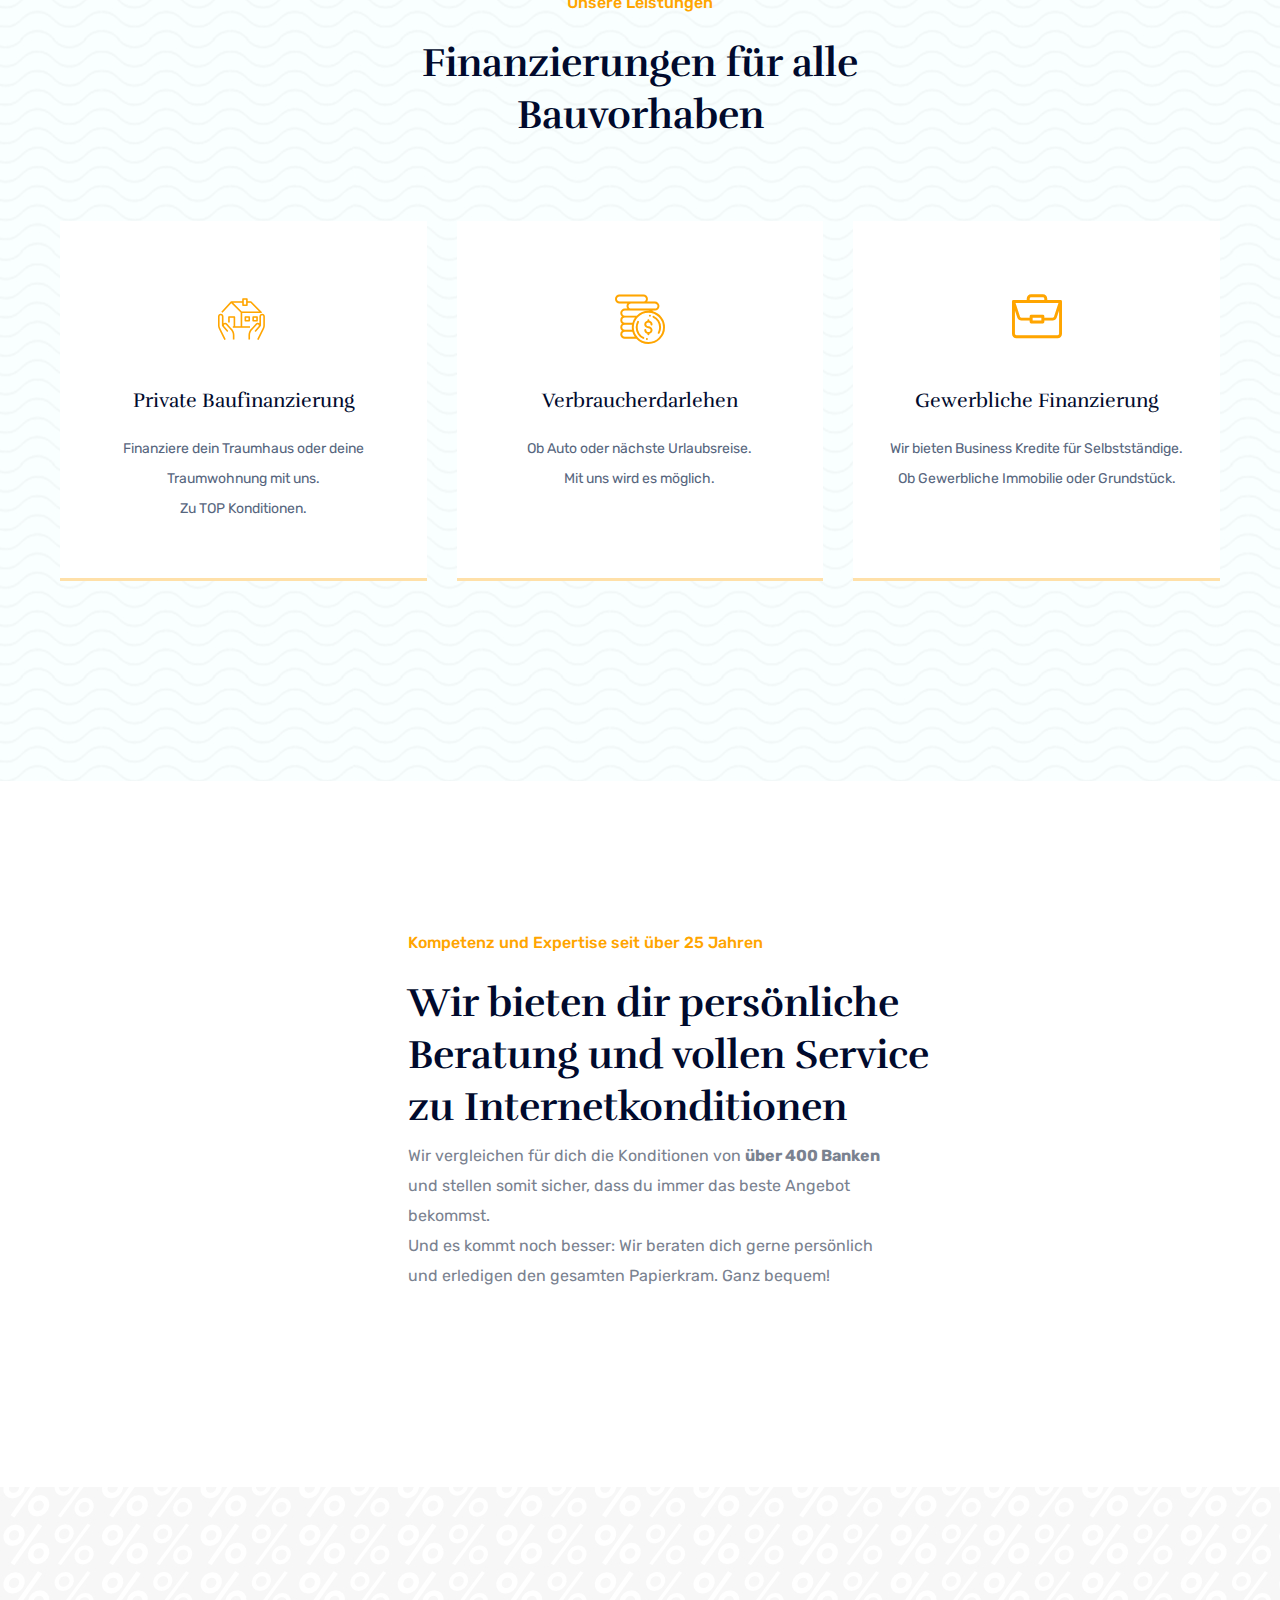
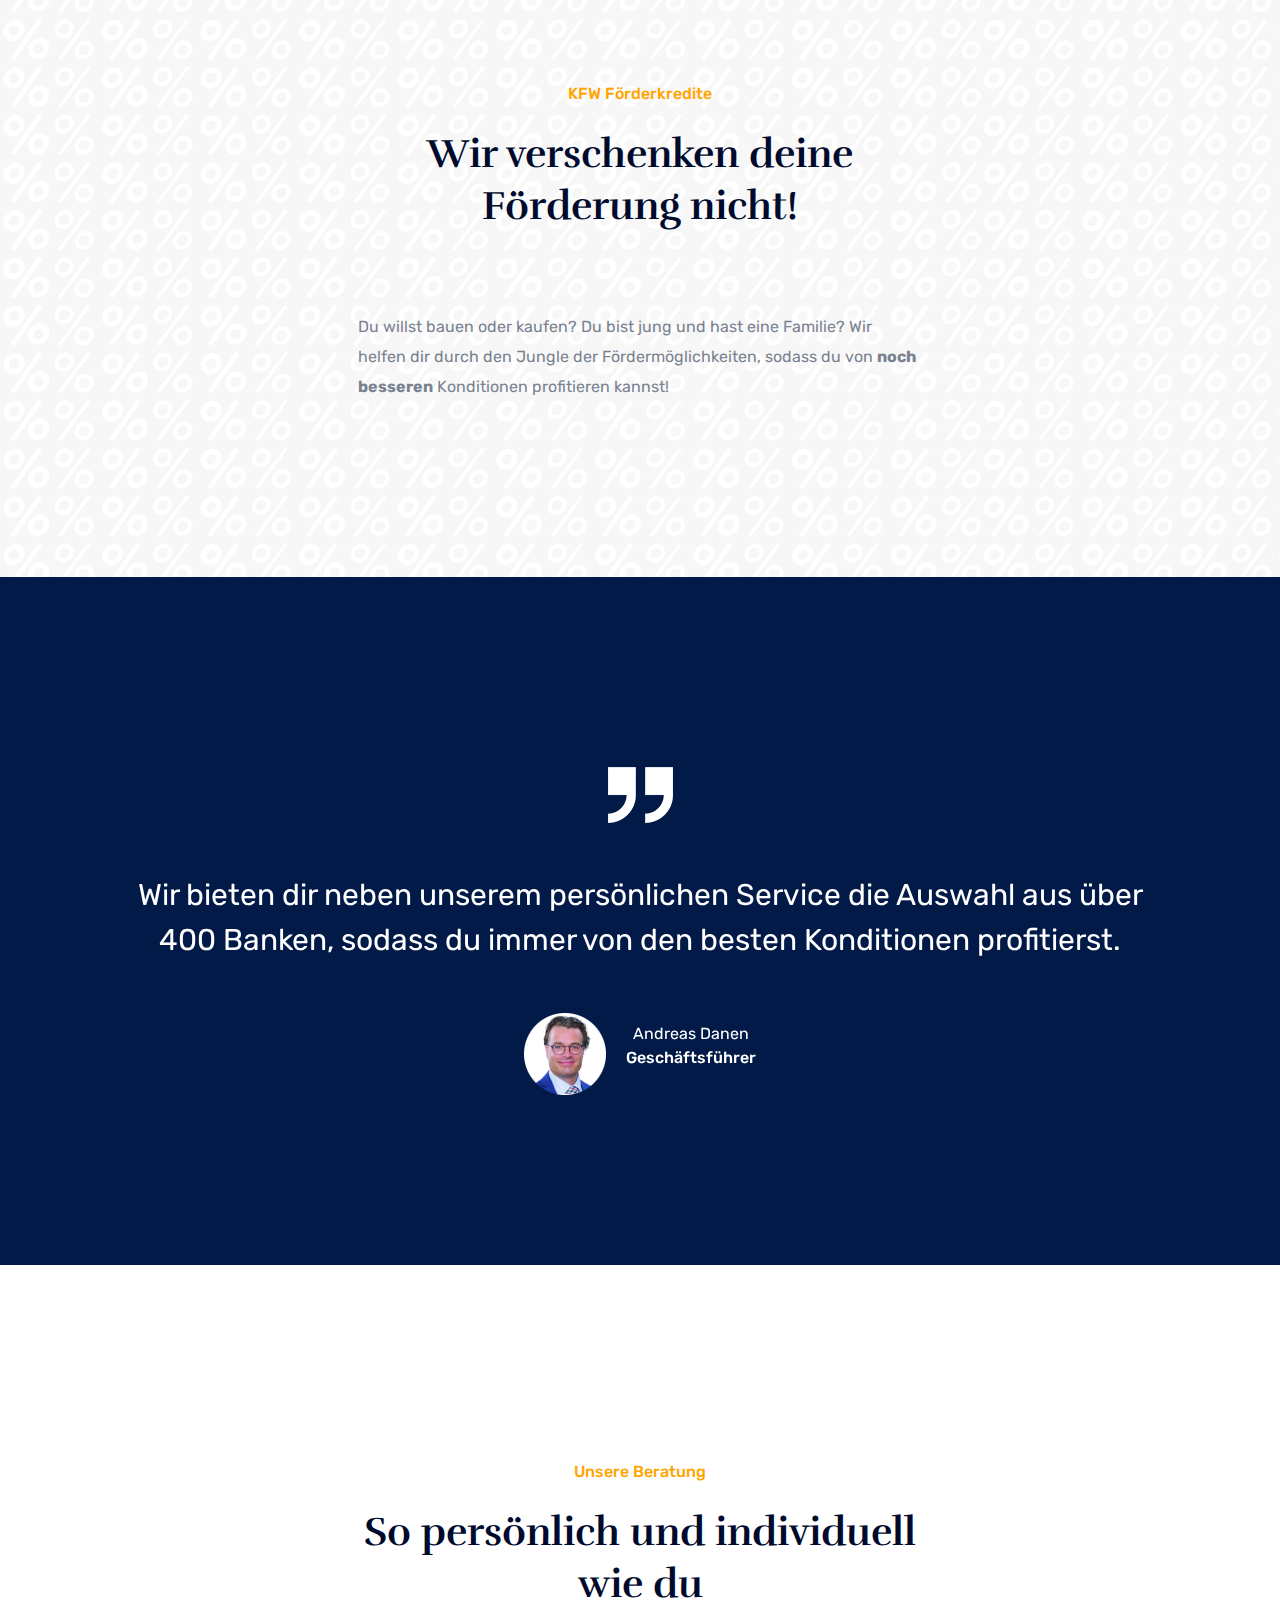
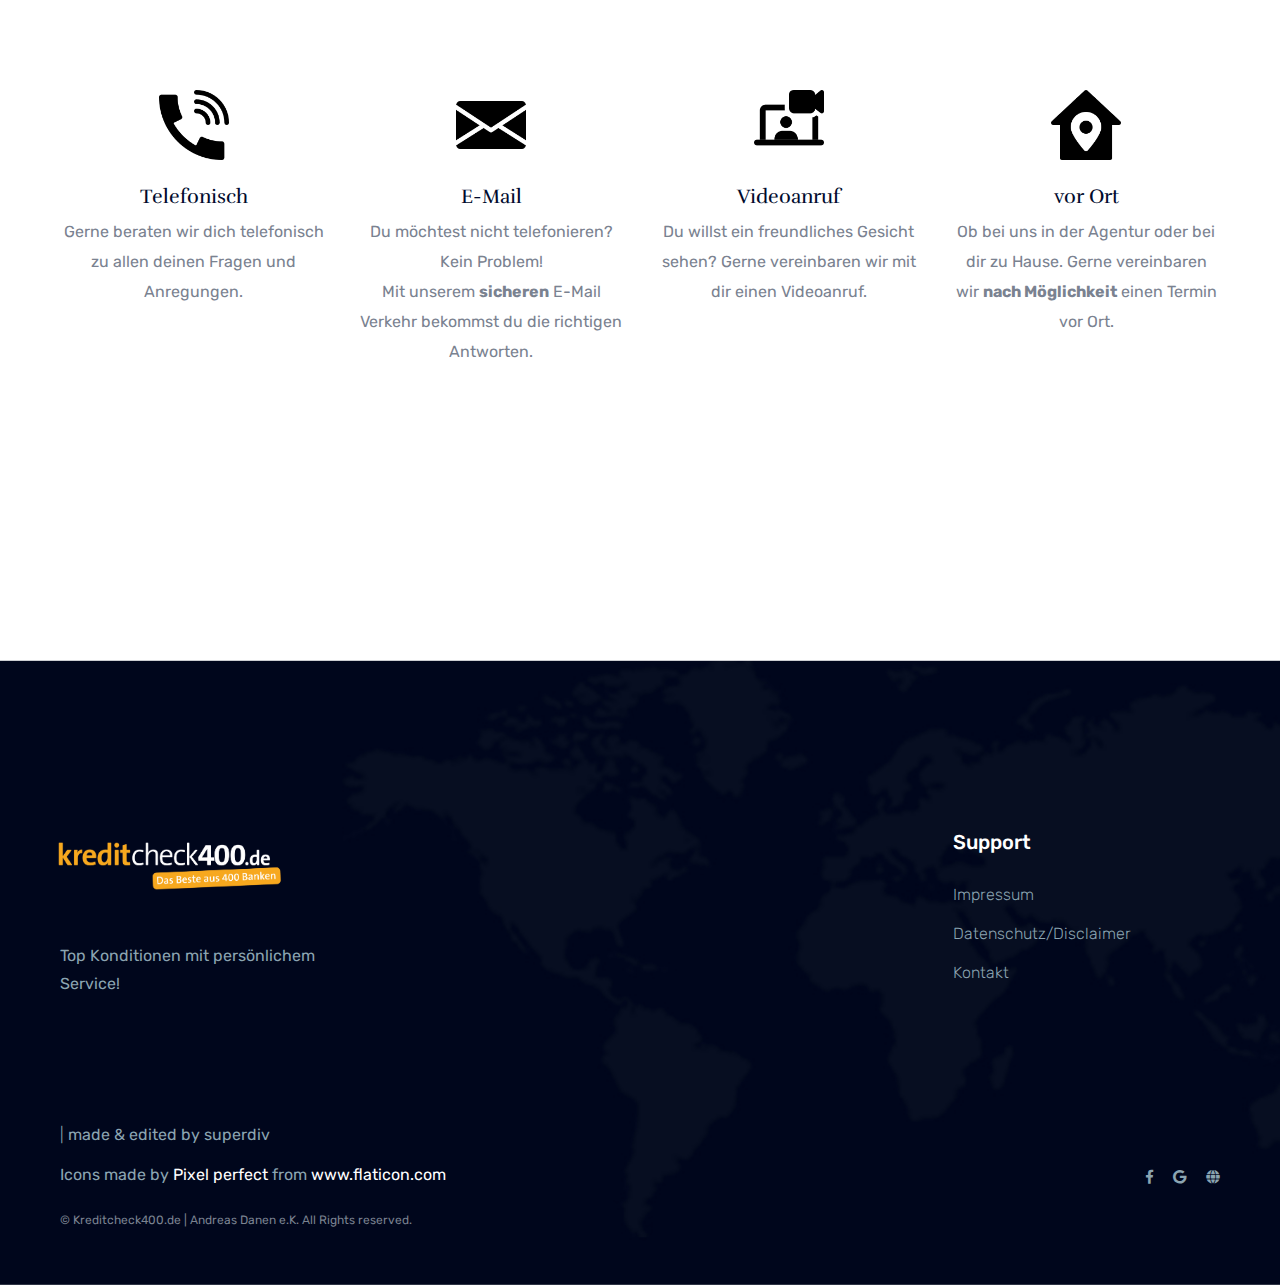
==== commit 6bdc1e19: "last version, new Container Assistance" ====
--- a/kreditcheck400/index.html
+++ b/kreditcheck400/index.html
@@ -77,7 +77,7 @@
                                     </nav>
                                 </div>
                                 <div class="header-right-btn f-right d-none d-lg-block">
-                                    <a href="#" class="btn header-btn">07805/9185911</a>
+                                    <a href="#" class="btn header-btn">07805/9579040</a>
                                 </div>
                             </div>
                             </div>   
@@ -173,10 +173,10 @@
                             <!-- Section Tittle -->
                             <div class="section-tittle mb-35">
                                 <span>Mehr als nur Zahlen</span>
-                                <h2>Bester Service und günstigste Konditionen für Ihr Vorhaben.</h2>
-                            </div>
-                            <p>Mit uns profitieren Sie nicht nur von besten Konditionen und eingehender, persönlicher Beratung...</p>
-                            <p>Wir bieten Ihnen darüber hinaus zahlreiche Baufinanzierungsrechner, um Ihre Finanzierungsanfrage so einfach wie möglich zu gestalten. <br> Schauen Sie doch einfach mal rein!</p>
+                                <h2>Bester Service und günstigste Konditionen für dein Vorhaben.</h2>
+                            </div>
+                            <p>Mit uns profitierst du nicht nur von besten Konditionen und eingehender, persönlicher Beratung...</p>
+                            <p>Wir bieten dir darüber hinaus zahlreiche Baufinanzierungsrechner, um deine Finanzierungsanfrage so einfach wie möglich zu gestalten. <br> Schau doch einfach mal rein!</p>
                             <a href="services.html" class="btn">Zu unseren Rechnern</a>
                         </div>
                     </div>
@@ -208,7 +208,7 @@
                             </div>
                             <div class="cat-cap">
                                 <h5><a href="javascript:void(0);" class="baufilead_leadformular">Private Baufinanzierung</a><h5>
-                                <p>Finanzieren Sie Ihr Traumhaus oder Ihre Traumwohnung mit uns. <br>Zu TOP Konditionen.</p>
+                                <p>Finanziere dein Traumhaus oder deine Traumwohnung mit uns. <br>Zu TOP Konditionen.</p>
                             </div>
                         </div>
                     </div>
@@ -247,11 +247,11 @@
                             <!-- Section Tittle -->
                             <div class="section-tittle">
                                 <span>Kompetenz und Expertise seit über 25 Jahren</span>
-                                <h2>Wir bieten Ihnen persönliche Beratung und vollen Service zu Internetkonditionen</h2>
+                                <h2>Wir bieten dir persönliche Beratung und vollen Service zu Internetkonditionen</h2>
                             </div>
                             <div class="support-caption">
-                                <p>Wir vergleichen für Sie die Konditionen von <strong>über 400 Banken</strong> und stellen somit sicher, dass Sie immer das beste Angebot bekommen.
-                                    <br>Und es kommt noch besser: Wir beraten Sie gerne persönlich und erledigen den gesamten Papierkram. Ganz bequem!
+                                <p>Wir vergleichen für dich die Konditionen von <strong>über 400 Banken</strong> und stellen somit sicher, dass du immer das beste Angebot bekommst.
+                                    <br>Und es kommt noch besser: Wir beraten dich gerne persönlich und erledigen den gesamten Papierkram. Ganz bequem!
                                 </p>
                             </div>
                         </div>
@@ -260,6 +260,25 @@
             </div>
         </div>
         <!-- Support Company End-->
+        <!-- Assistance Area Start-->
+        <div class="section-padding30" data-background="assets/img/gallery/assistance.jpg">
+            <div class="container">
+                <div class="row justify-content-center">
+                    <div class="col-lg-6 col-md-10">
+                        <!-- Section Tittle -->
+                        <div class="section-tittle text-center mb-80">
+                            <span>KFW Förderkredite</span>
+                            <h2>Wir verschenken deine Förderung nicht!</h2>
+                        </div>
+                        <div class="support-caption">
+                            <p>Du willst bauen oder kaufen? Du bist jung und hast eine Familie? Wir helfen dir durch den Jungle der Fördermöglichkeiten, sodass du von
+                                <strong>noch besseren</strong> Konditionen profitieren kannst!
+                            </p>
+                        </div>
+                    </div>
+                </div>
+            </div>
+        </div>
         <!-- Testimonial Start -->
         <div class="testimonial-area t-bg testimonial-padding">
             <div class="container ">
@@ -272,7 +291,7 @@
                                 <div class="testimonial-caption ">
                                     <div class="testimonial-top-cap">
                                         <img src="assets/img/gallery/testimonial.png" alt="">
-                                        <p>Wir bieten Ihnen neben unserem persönlichen Service die Auswahl aus über 400 Banken, sodass Sie immer von den besten Konditionen profitieren.</p>
+                                        <p>Wir bieten dir neben unserem persönlichen Service die Auswahl aus über 400 Banken, sodass du immer von den besten Konditionen profitierst.</p>
                                     </div>
                                     <!-- founder -->
                                     <div class="testimonial-founder d-flex align-items-center justify-content-center">
@@ -300,7 +319,7 @@
                         <!-- Section Tittle -->
                         <div class="section-tittle text-center mb-80">
                             <span>Unsere Beratung</span>
-                            <h2>So persönlich und individuell wie Sie</h2>
+                            <h2>So persönlich und individuell wie du</h2>
                         </div>
                     </div>
                 </div>
@@ -312,7 +331,7 @@
                             </div>
                             <div class="cat-cap">
                                 <h5>Telefonisch<h5>
-                                <p>Gerne beraten wir Sie telefonisch zu allen Ihren Fragen und Anregungen.</p>
+                                <p>Gerne beraten wir dich telefonisch zu allen deinen Fragen und Anregungen.</p>
                             </div>
                         </div>
                     </div>
@@ -323,7 +342,7 @@
                             </div>
                             <div class="cat-cap">
                                 <h5>E-Mail<h5>
-                                <p>Sie möchten nicht telefonieren? Kein Problem!<br> Mit unserem <strong>sicheren</strong> E-Mail Verkehr bekommen Sie die richtigen Antworten.</p>
+                                <p>Du möchtest nicht telefonieren? Kein Problem!<br> Mit unserem <strong>sicheren</strong> E-Mail Verkehr bekommst du die richtigen Antworten.</p>
                             </div>
                         </div>
                     </div>
@@ -334,7 +353,7 @@
                             </div>
                             <div class="cat-cap">
                                 <h5>Videoanruf</a></h5>
-                                <p>Sie möchten ein freundliches Gesicht sehen? Gerne vereinbaren wir mit Ihnen einen Videoanruf.</p>
+                                <p>Du willst ein freundliches Gesicht sehen? Gerne vereinbaren wir mit dir einen Videoanruf.</p>
                             </div>
                         </div>
                     </div>
@@ -345,7 +364,7 @@
                             </div>
                             <div class="cat-cap">
                                 <h5>vor Ort</a></h5>
-                                <p>Ob bei uns in der Agentur oder bei Ihnen zu Hause. Gerne vereinbaren wir <strong>nach Möglichkeit</strong> einen Termin vor Ort.</p>
+                                <p>Ob bei uns in der Agentur oder bei dir zu Hause. Gerne vereinbaren wir <strong>nach Möglichkeit</strong> einen Termin vor Ort.</p>
                             </div>
                         </div>
                     </div>
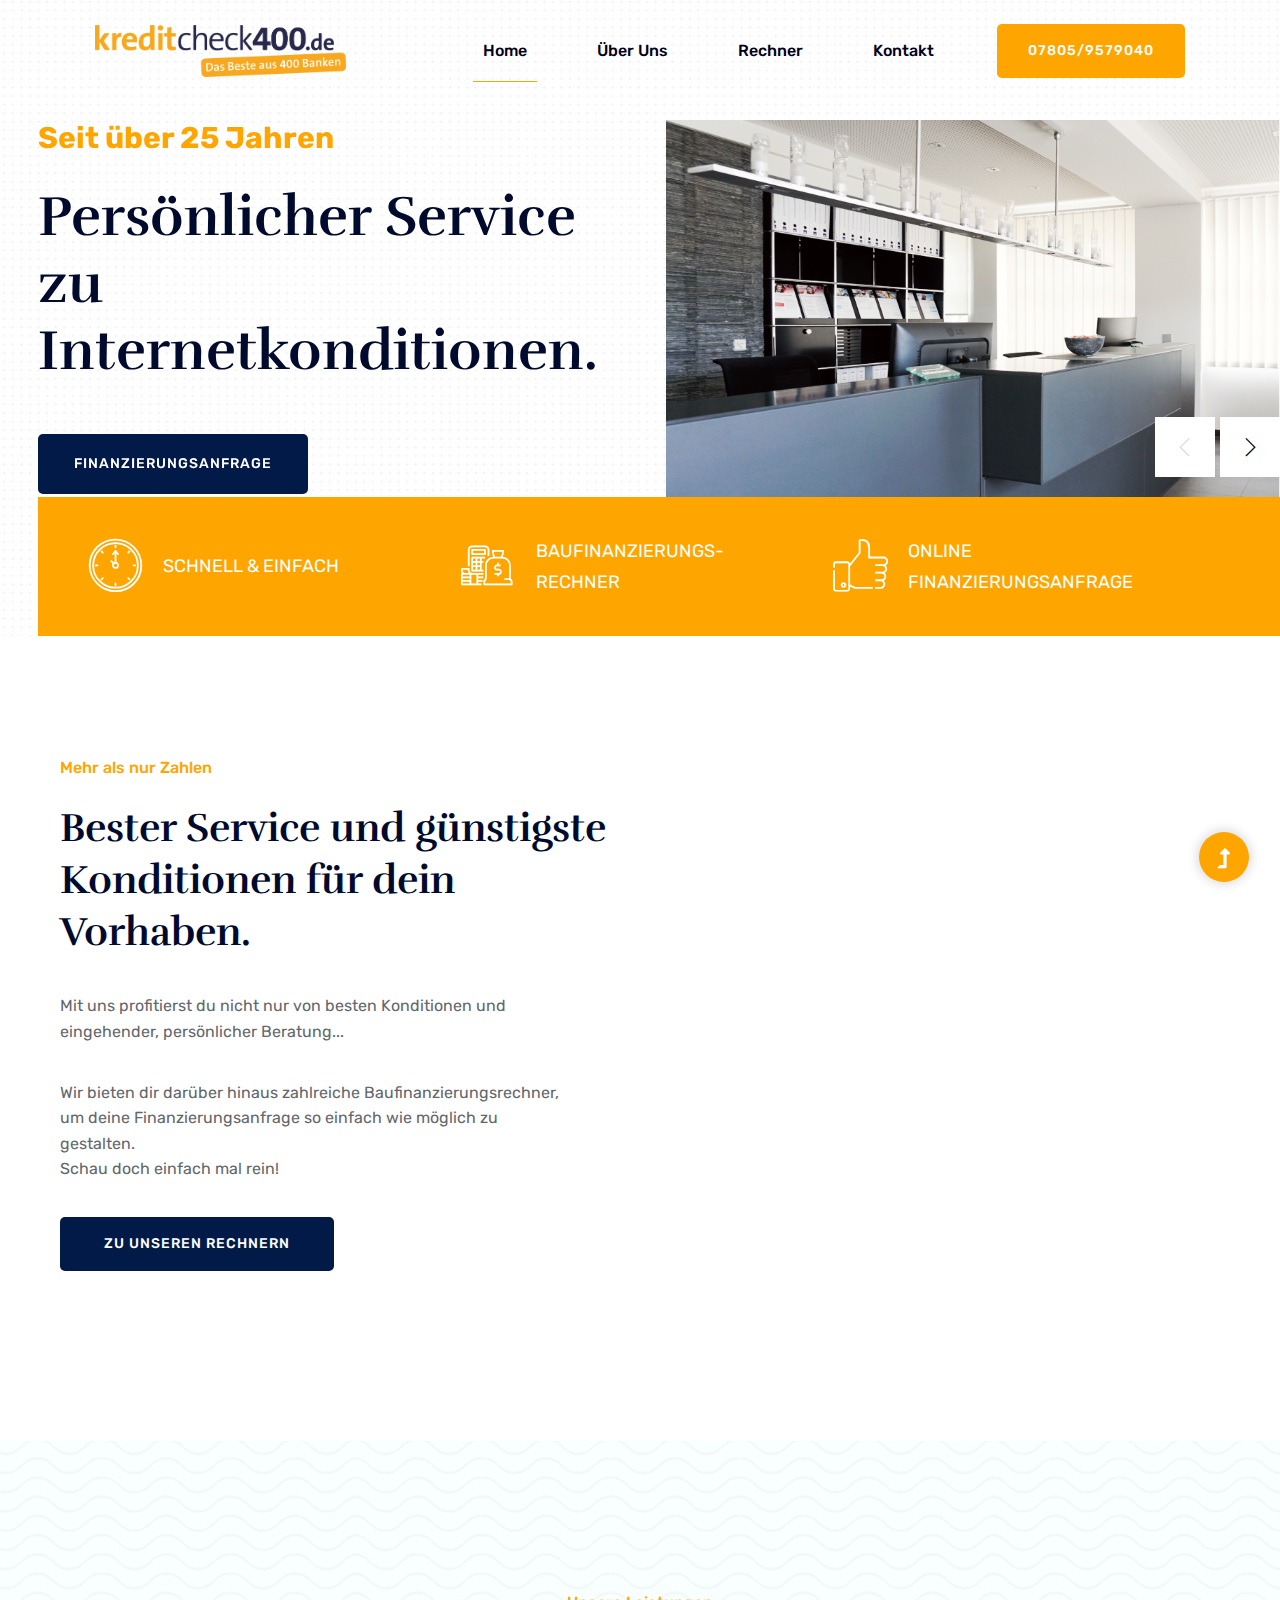
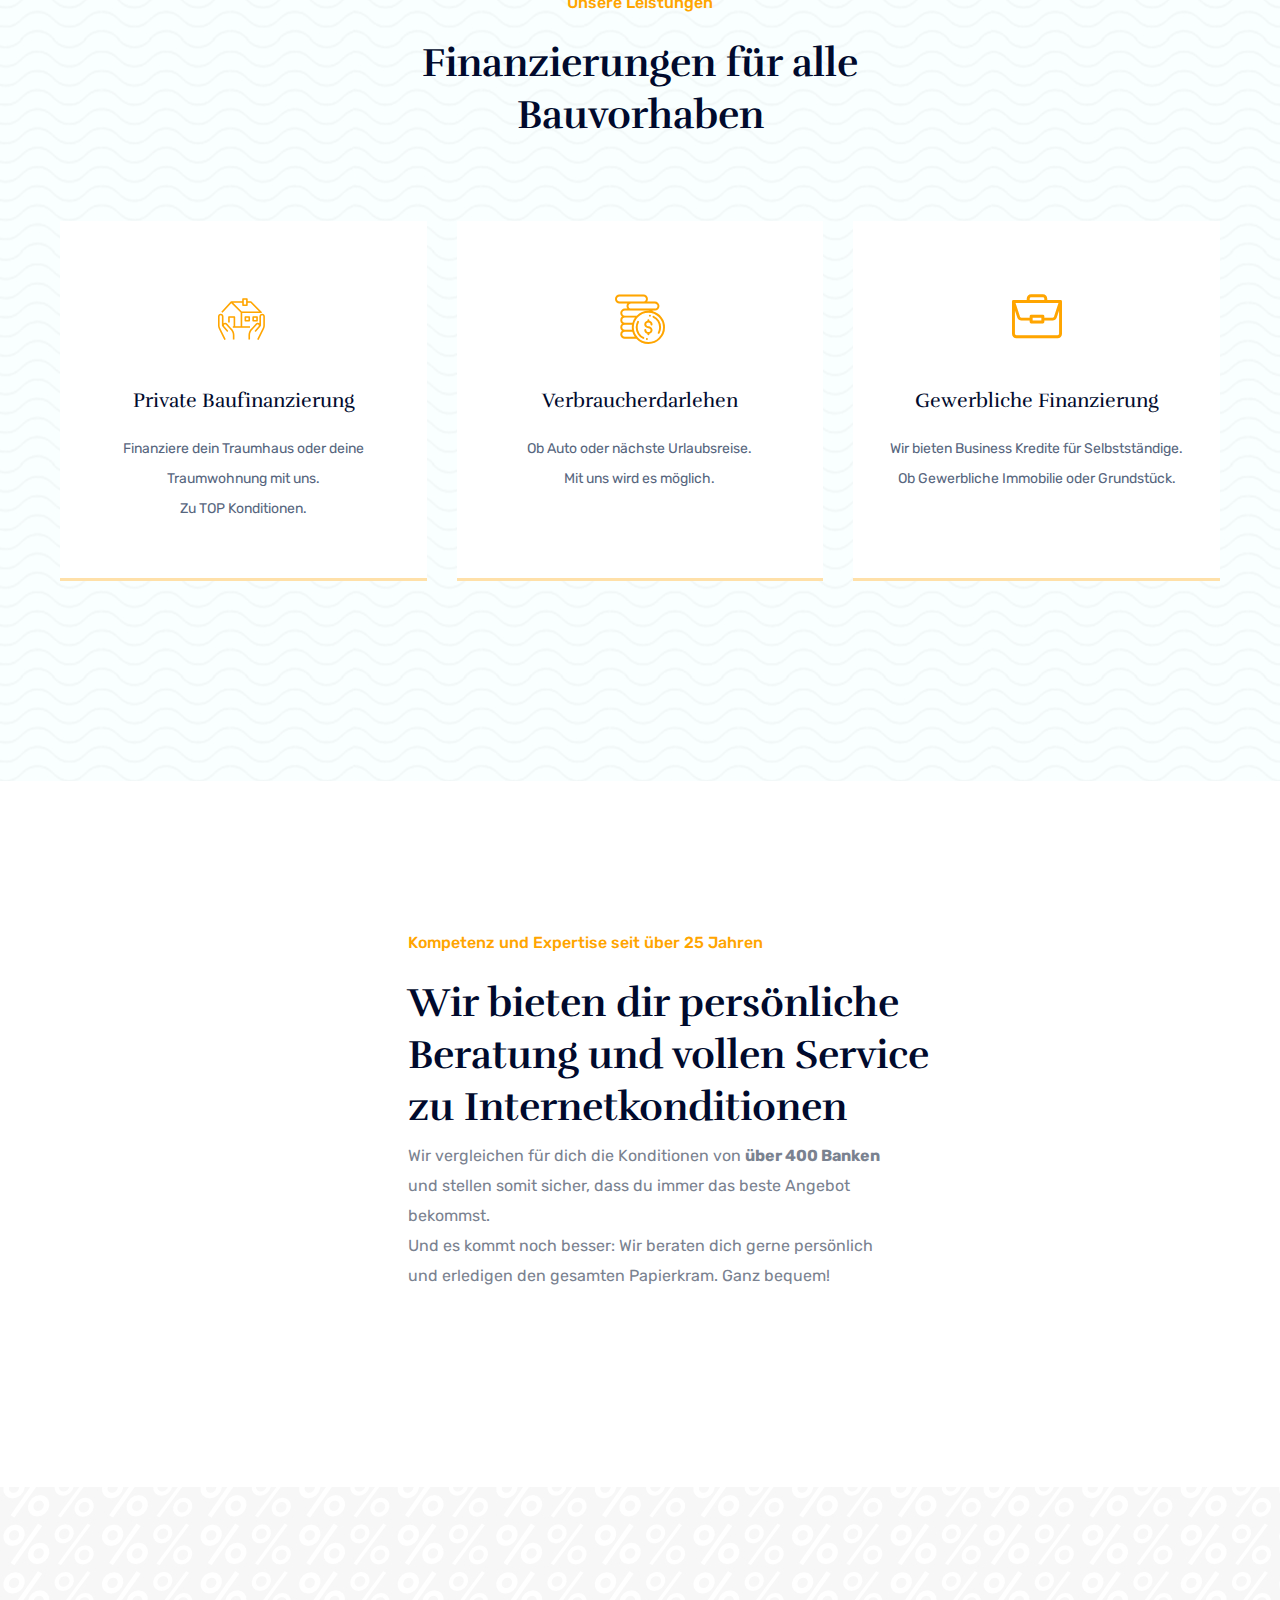
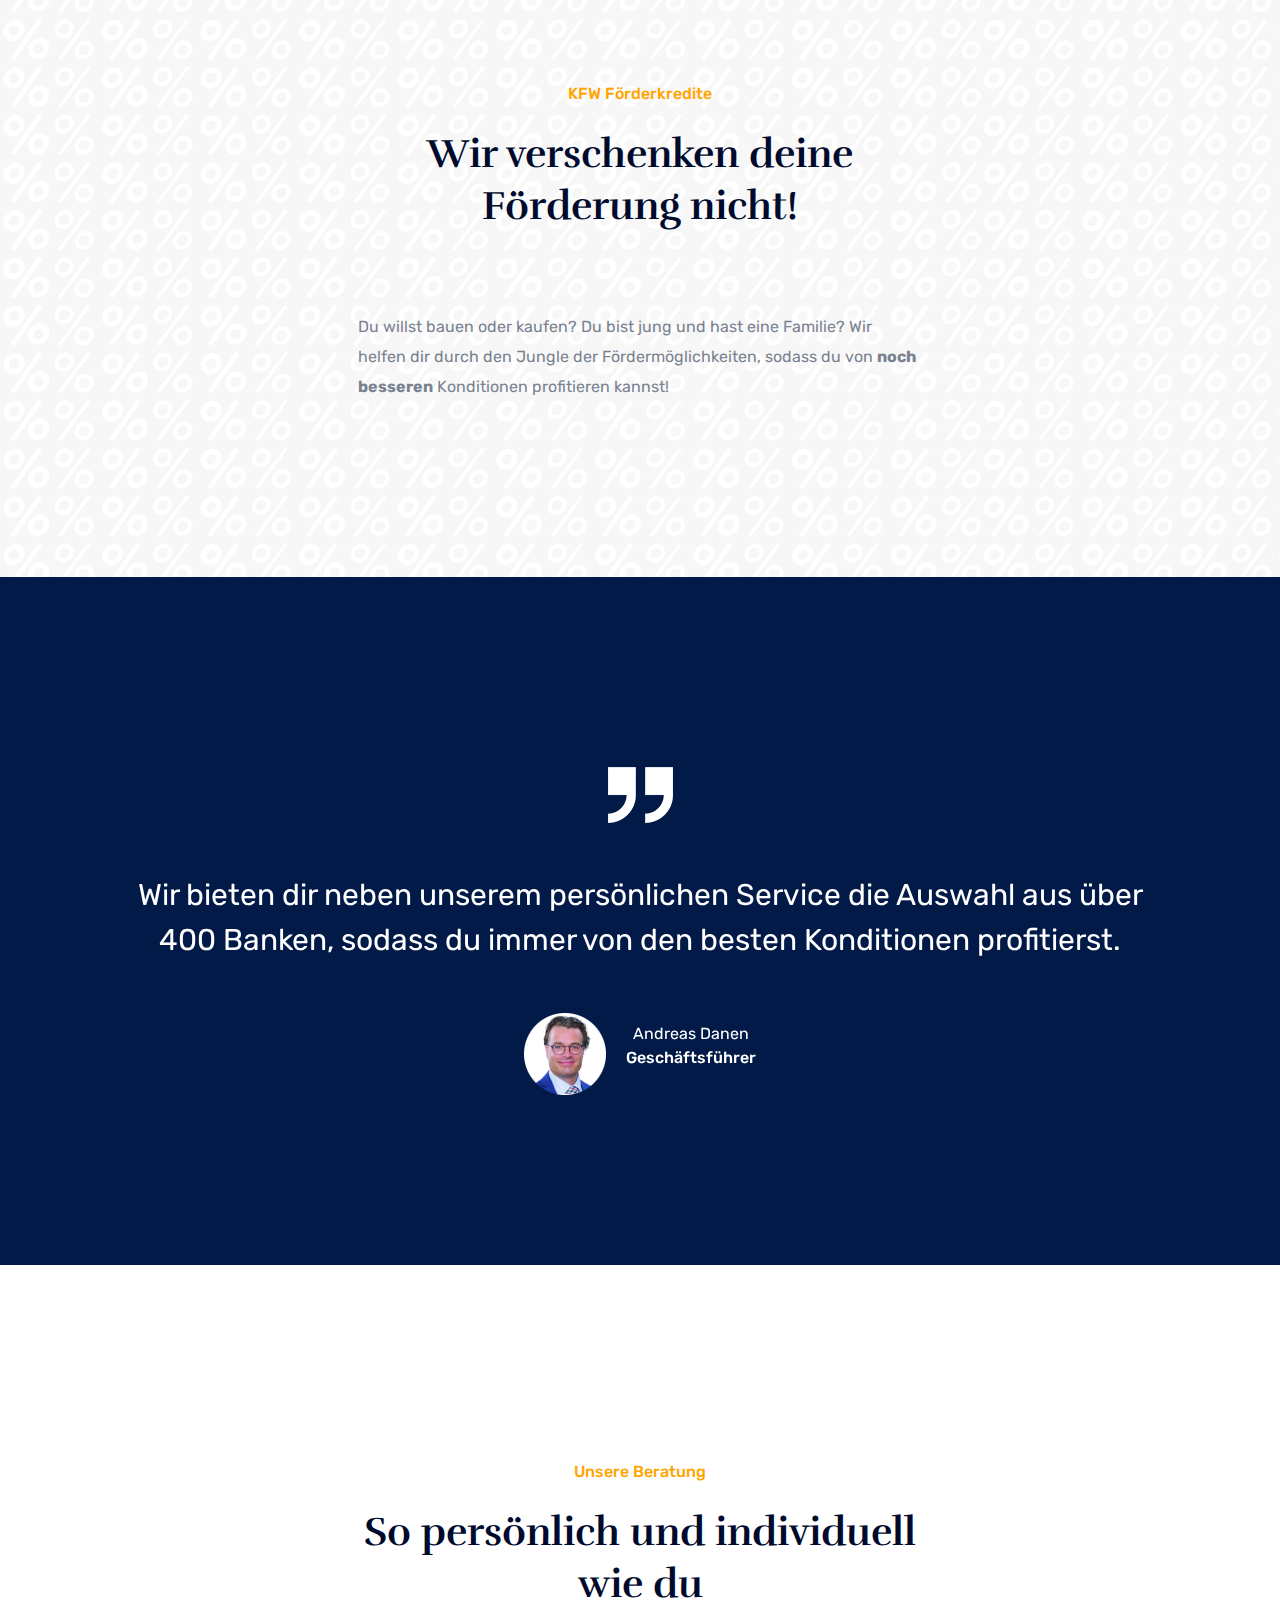
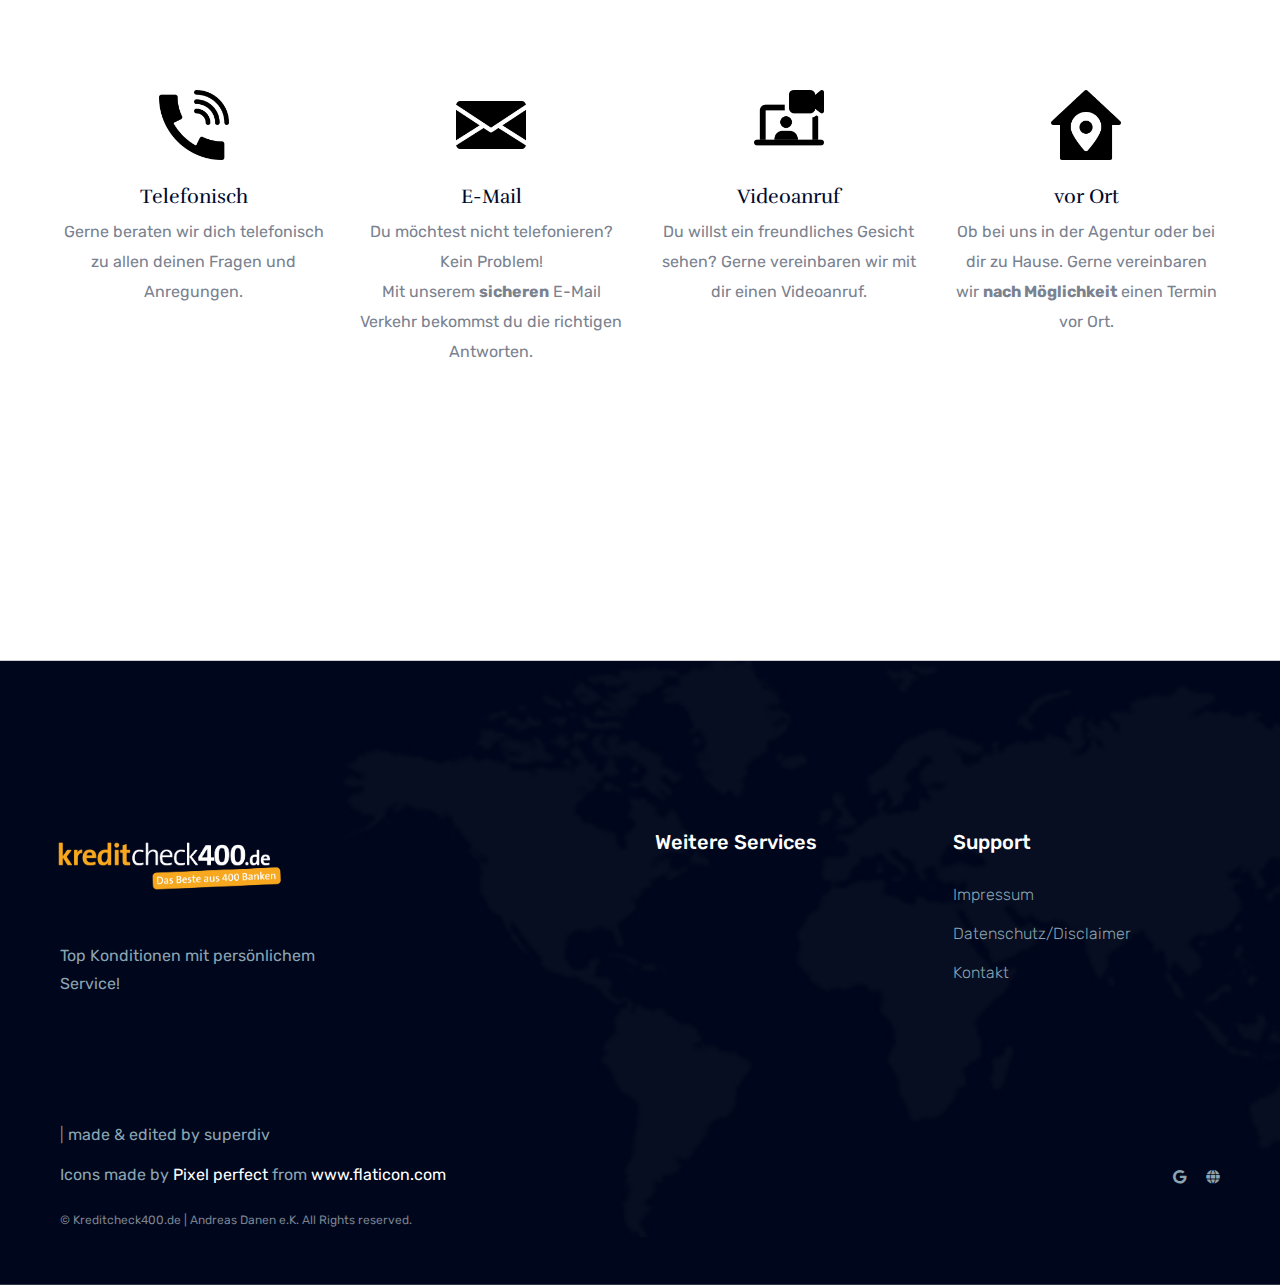
==== commit 72378a80: "changed the contact form, added metag tags, added extra services to footer" ====
--- a/kreditcheck400/index.html
+++ b/kreditcheck400/index.html
@@ -1,9 +1,6 @@
 <!doctype html>
 <html class="no-js" lang="de">
     <head>
-         <!-- Cookie Consent Script-->
-         <script src="https://cmp.osano.com/16BZ83S5xvFWR2lYL/bb142308-799a-495e-b644-9696ef931f41/osano.js"></script>
-
         <!-- Global site tag (gtag.js) - Google Analytics -->
         <script async src="https://www.googletagmanager.com/gtag/js?id=UA-173921091-1"></script>
         <script>
@@ -393,6 +390,17 @@
                                 </div>
                             </div>
                         </div>
+                        <div class="col-xl-3 col-lg-3 col-md-4 col-sm-6">
+                        </div>
+
+                        <div class="col-xl-3 col-lg-3 col-md-4 col-sm-6">
+                            <div class="single-footer-caption mb-30">
+                                <div class="footer-tittle">
+                                    <h4>Weitere Services</h4>
+
+                                </div>
+                            </div>
+                        </div>
 
                         <div class="col-xl-3 col-lg-3 col-md-4 col-sm-6">
                             <div class="single-footer-caption mb-50">
@@ -420,8 +428,7 @@
                         <div class="col-xl-3 col-lg-4">
                             <!-- Footer Social -->
                             <div class="footer-social f-right">
-                                <a href="#"><i class="fab fa-facebook-f"></i></a>
-                                <a href="#"><i class="fab fa-google"></i></a>
+                                <a href="https://www.google.de/search?q=kreditcheck400.de"><i class="fab fa-google"></i></a>
                                 <a href="index.html"><i class="fas fa-globe"></i></a>
                             </div>
                         </div>
--- a/kreditcheck400/assets/css/style_custom.css
+++ b/kreditcheck400/assets/css/style_custom.css
@@ -34,6 +34,14 @@
   padding-top: 18px;
   margin-bottom: 0px;
   font-size: 12px;
+}
+
+.button-contactForm {
+  border-radius: 5px;
+}
+
+.button-contactForm:hover {
+  border-color: orange;
 }
 
 /* new logo and custom properties for mobile */
